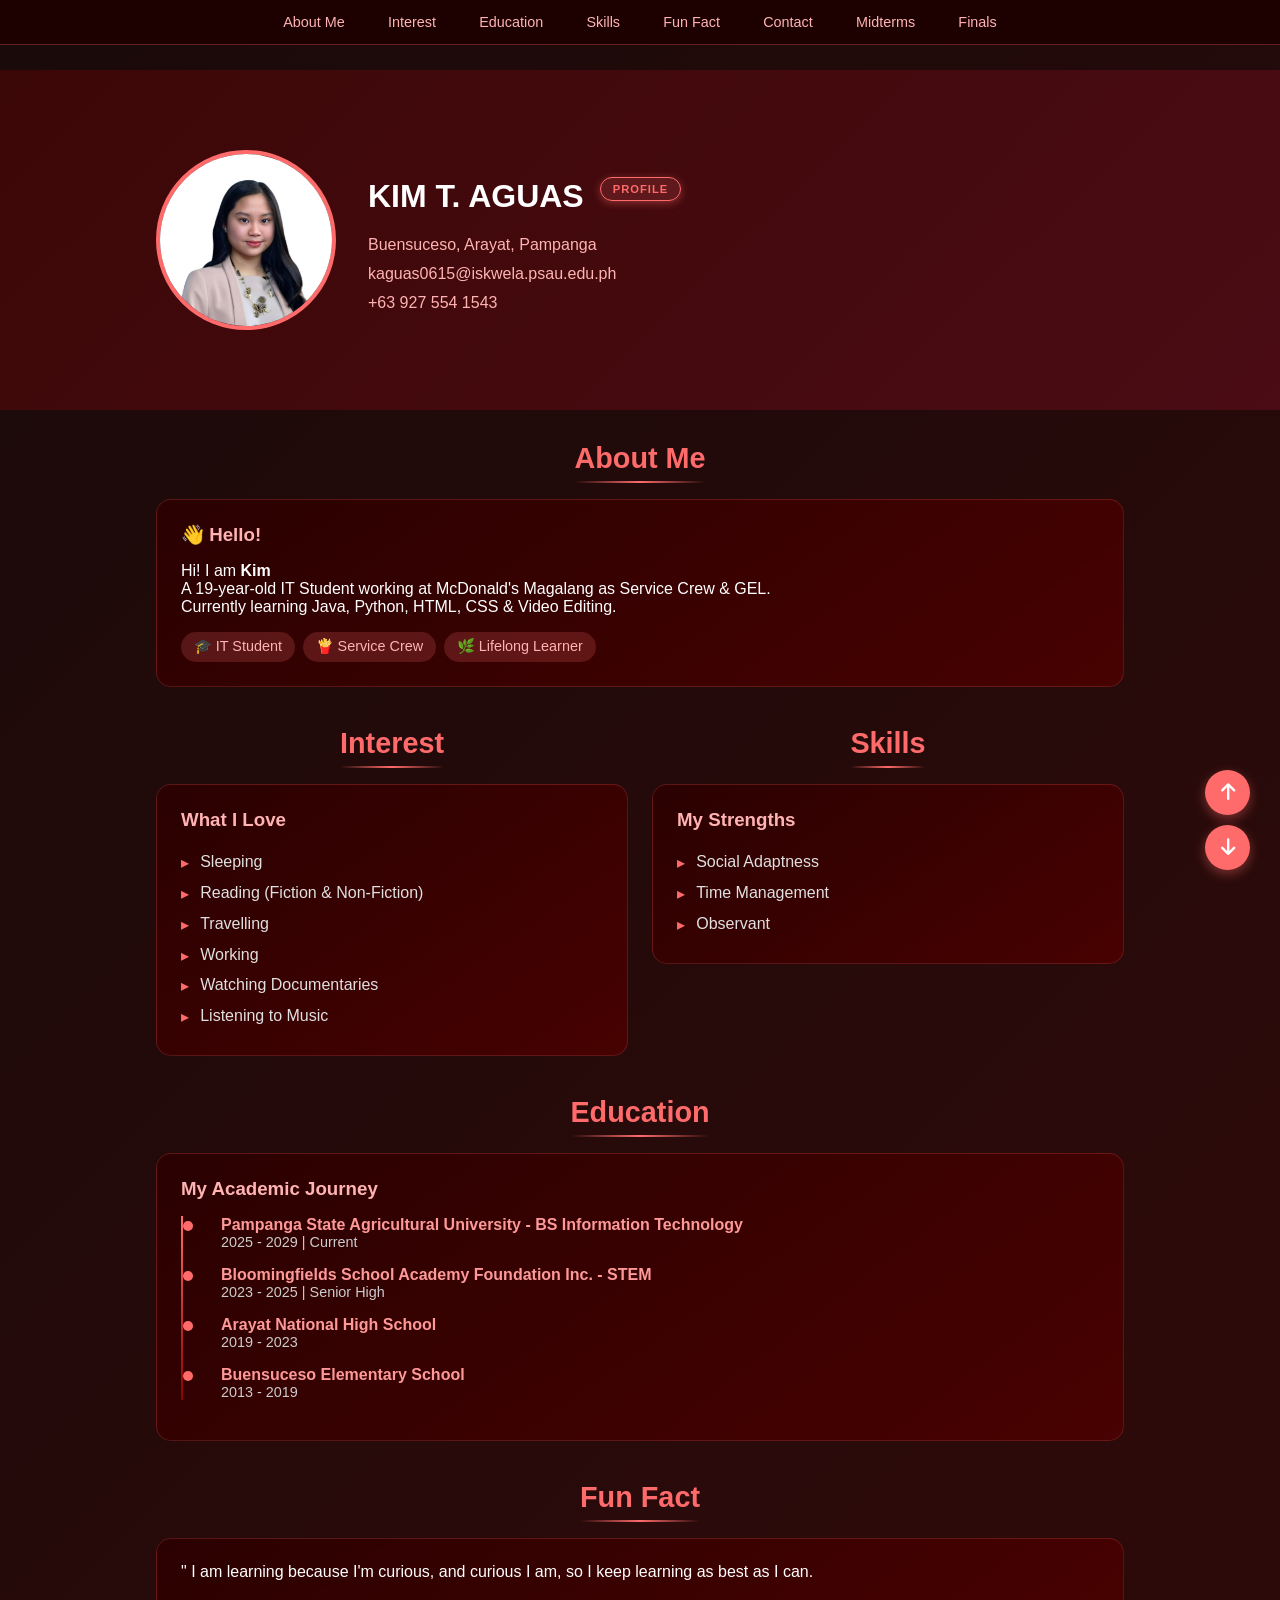
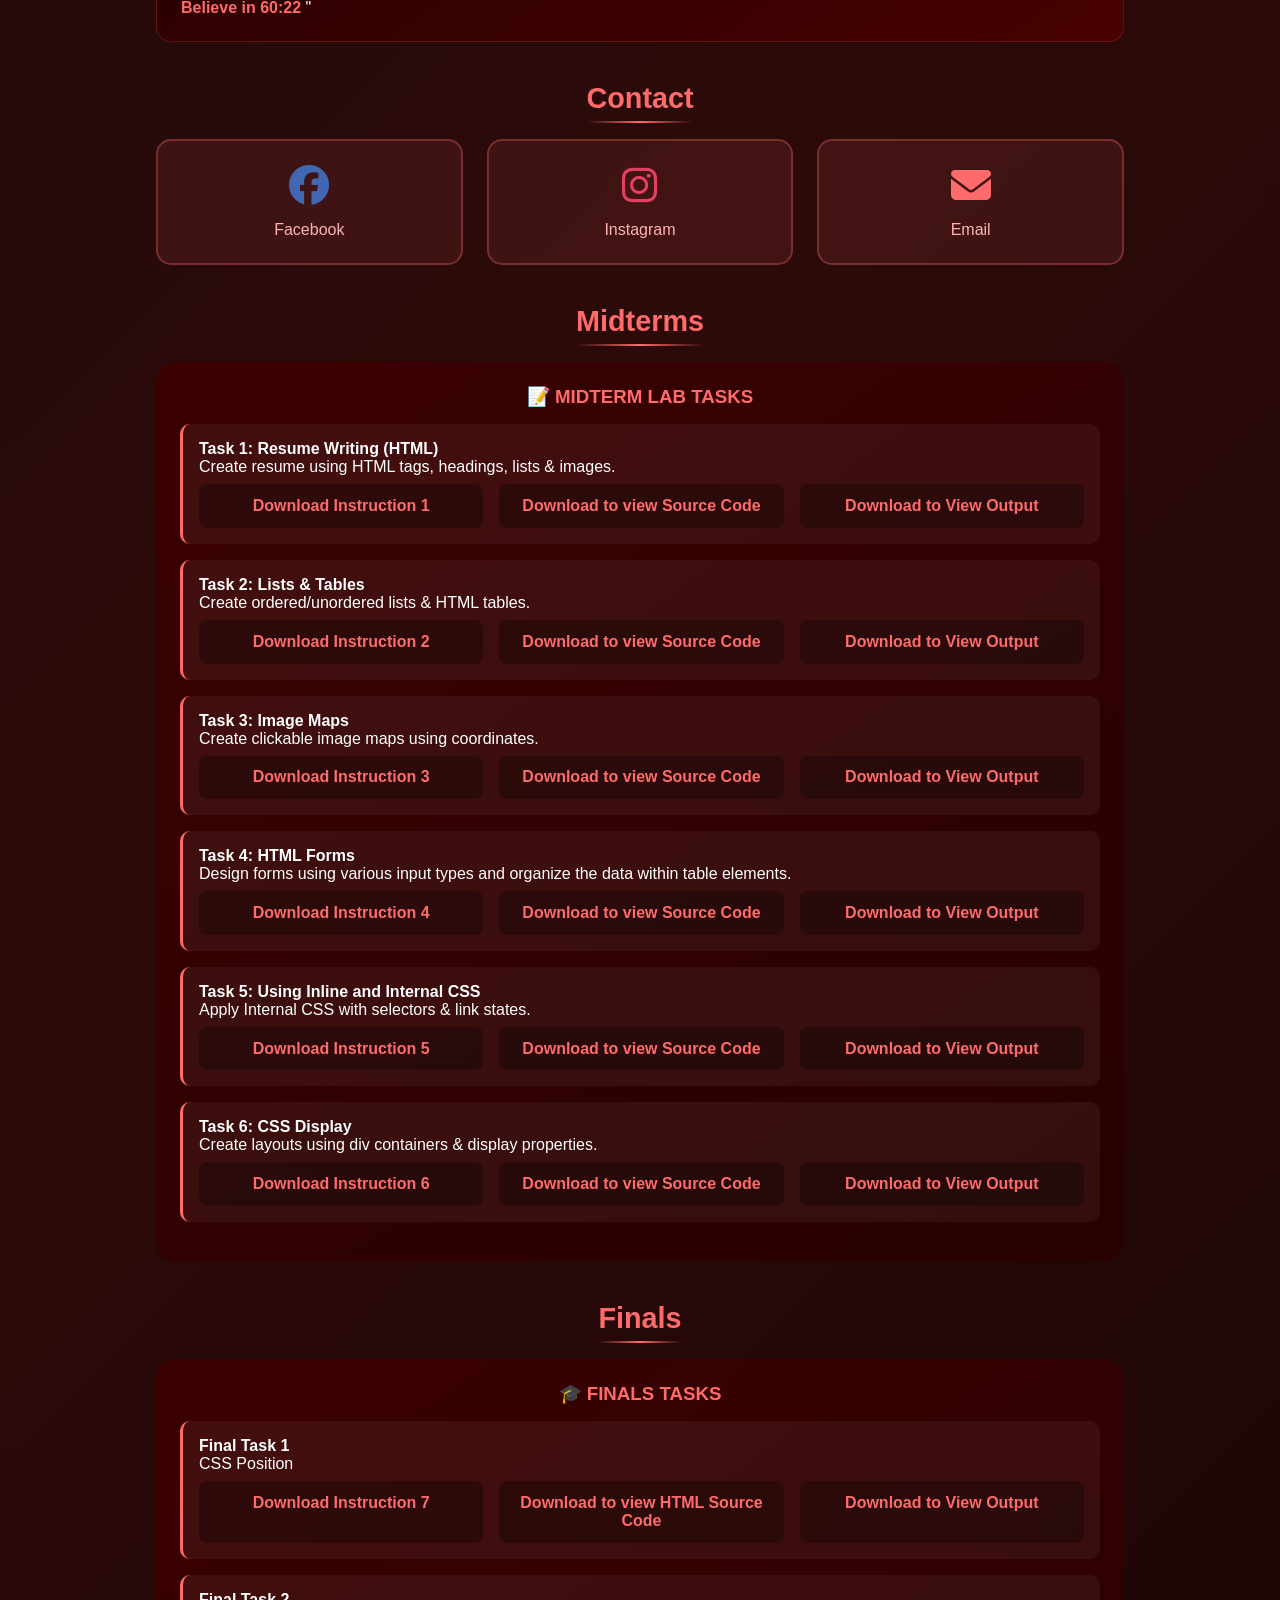
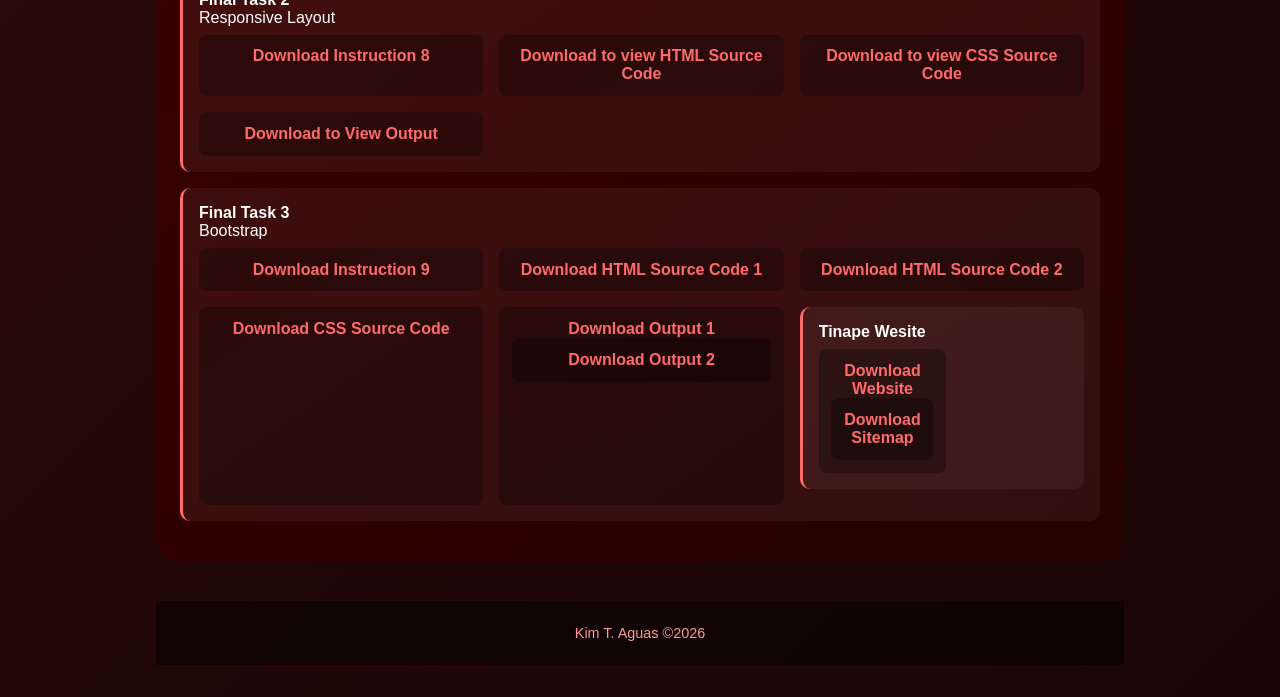
==== index.html @ 4e801723 "Update index.html" ====
<!DOCTYPE html>
<html lang="en">
<head>
    <meta charset="UTF-8">
    <meta name="viewport" content="width=device-width, initial-scale=1.0">
    <title>Kim Aguas - Personal Profile</title>
    <link rel="stylesheet" href="https://cdnjs.cloudflare.com/ajax/libs/font-awesome/6.4.0/css/all.min.css">
    
    <style>
        /* --- Basic --- */
        * {
            margin: 0;
            padding: 0;
            box-sizing: border-box;
        }
        
        html {
            scroll-behavior: smooth;
        }
        
        body {
            font-family: 'Segoe UI', Tahoma, Geneva, Verdana, sans-serif;
            background: linear-gradient(135deg, #1a0a0a, #2d0a0a, #1a0505);
            color: #fff;
            overflow-x: hidden;
            position: relative;
        }

        /* --- Navigation --- */
        nav {
            position: fixed;
            top: 0;
            width: 100%;
            background: rgba(30, 0, 0, 0.95);
            padding: 0.8rem 0;
            z-index: 1000;
            border-bottom: 1px solid rgba(255, 107, 107, 0.3);
        }
        
        nav ul {
            display: flex;
            justify-content: center;
            gap: 1.2rem;
            list-style: none;
        }
        
        nav a {
            color: #ffb3b3;
            text-decoration: none;
            font-size: 0.9rem;
            padding: 6px 12px;
            border-radius: 6px;
            transition: 0.25s ease;
        }
        
        nav a:hover {
            background: #ff6b6b;
            color: #fff;
        }

        /* --- Scroll Buttons --- */
        .scroll-btn {
            position: fixed;
            right: 30px;
            width: 45px;
            height: 45px;
            background: #ff6b6b;
            border: none;
            border-radius: 50%;
            color: #fff;
            font-size: 1.2rem;
            cursor: pointer;
            z-index: 999;
            display: flex;
            align-items: center;
            justify-content: center;
            text-decoration: none;
            box-shadow: 0 4px 12px rgba(255, 107, 107, 0.4);
            transition: all 0.3s ease;
        }
        
        .scroll-btn:hover {
            background: #ff4c4c;
            transform: translateY(-3px);
            box-shadow: 0 6px 20px rgba(255, 107, 107, 0.6);
        }
        
        #backToTop {
            bottom: 85px;
        }
        
        #goToBottom {
            bottom: 30px;
        }

        /* --- Hero Section  --- */
       .hero {
            margin-top: 70px;
            padding: 3rem 0; /* remove side padding */
            background: linear-gradient(135deg, rgba(139, 0, 0, .3), rgba(220, 20, 60, .2));
        }

        .hero-content {
            display: flex;
            align-items: center;
            gap: 2rem;
        }

        .hero-text {
            text-align: left;
        }

        @media(max-width:768px) {
            .hero-content {
                flex-direction: column;
                text-align: center;
            }
        }
        
        .profile-img {
            width: 180px;
            height: 180px;
            border-radius: 50%;
            border: 4px solid #ff6b6b;
            transition: .3s;
            object-fit: cover;
        }
        
        .profile-img:hover {
            transform: scale(1.05);
        }
        
        .hero h1 {
            font-size: 2rem;
            margin-top: 1rem;
            color: #fff;
        }

        .name-row {
            display: flex;
            align-items: center;
            gap: 1rem;
        }

        .profile-badge {
            background: linear-gradient(135deg, #ff6b6b, #8b0000);
            color: #fff;
            padding: 5px 12px;
            border-radius: 20px;
            font-size: 0.7rem;
            font-weight: bold;
            letter-spacing: 1px;
            border: 1px solid rgba(255, 255, 255, 0.2);
            box-shadow: 0 2px 8px rgba(255, 107, 107, 0.4);
        }
        .profile-badge {
            background: rgba(255, 107, 107, 0.15);
            color: #ff6b6b;
            border: 1px solid #ff6b6b;
        }
        
        .contact-info {
            color: #ffb3b3;
            margin-top: 1rem;
            line-height: 1.8;
        }

        /* --- Container & Sections --- */
        .container {
            max-width: 1000px;
            margin: 0 auto;
            padding: 2rem 1rem;
        }
        
        .section {
            margin-bottom: 2.5rem;
        }
        
        .section-title {
            color: #ff6b6b;
            text-align: center;
            margin-bottom: 1.5rem;
            font-size: 1.8rem;
            position: relative;
            display: inline-block;
            left: 50%;
            transform: translateX(-50%);
        }
        
        .section-title::after {
            content: '';
            position: absolute;
            bottom: -8px;
            left: 0;
            width: 100%;
            height: 2px;
            background: linear-gradient(90deg, transparent, #ff6b6b, transparent);
        }

        /* --- Card Styles --- */
        .card {
            background: linear-gradient(145deg, rgba(44, 0, 0, .9), rgba(80, 0, 0, .8));
            border-radius: 15px;
            padding: 1.5rem;
            border: 1px solid rgba(255, 107, 107, .2);
            transition: .3s;
        }
        
        .card:hover {
            transform: translateY(-5px);
            box-shadow: 0 10px 30px rgba(255, 107, 107, .2);
        }
        
        .card h3 {
            color: #ffb3b3;
            margin-bottom: 1rem;
        }
        
        .card ul {
            list-style: none;
        }
        
        .card li {
            padding: .4rem 0;
            padding-left: 1.2rem;
            position: relative;
            color: #e0e0e0;
        }
        
        .card li::before {
            content: '▸';
            position: absolute;
            left: 0;
            color: #ff6b6b;
        }
        
        .grid-2 {
            display: grid;
            grid-template-columns: repeat(auto-fit, minmax(280px, 1fr));
            gap: 1.5rem;
        }

        /* --- Timeline --- */
        .timeline {
            position: relative;
            padding-left: 1.5rem;
        }
        
        .timeline::before {
            content: '';
            position: absolute;
            left: 0;
            top: 0;
            height: 100%;
            width: 2px;
            background: linear-gradient(to bottom, #ff6b6b, #8b0000);
        }
        
        .timeline-item {
            position: relative;
            margin-bottom: 1rem;
            padding-left: 1rem;
        }
        
        .timeline-item::before {
            content: '';
            position: absolute;
            left: -1.4rem;
            top: .3rem;
            width: 10px;
            height: 10px;
            background: #ff6b6b;
            border-radius: 50%;
        }
        
        .timeline-item h4 {
            color: #ff9999;
            font-size: 1rem;
        }
        
        .timeline-item p {
            color: #ccc;
            font-size: .9rem;
        }

        /* --- Contact --- */
        .contact-grid {
            display: grid;
            grid-template-columns: repeat(auto-fit, minmax(150px, 1fr));
            gap: 1.5rem;
        }
        
        .contact-item {
            background: rgba(255, 107, 107, .1);
            padding: 1.5rem;
            border-radius: 15px;
            border: 2px solid rgba(255, 107, 107, .3);
            text-align: center;
            text-decoration: none;
            transition: .3s;
            display: block;
        }
        
        .contact-item:hover {
            transform: translateY(-5px);
            background: rgba(255, 107, 107, .2);
        }
        
        .contact-item i {
            font-size: 2.5rem;
            margin-bottom: .5rem;
        }
        
        .contact-item.facebook {
            color: #4267B2;
        }
        
        .contact-item.instagram {
            color: #E4405F;
        }
        
        .contact-item.email {
            color: #ff6b6b;
        }
        
        .contact-item span {
            color: #ffb3b3;
            display: block;
            margin-top: .5rem;
        }

        /* --- Projects / Midterms --- */
        .project-main {
            background: linear-gradient(145deg, rgba(60, 0, 0, .95), rgba(40, 0, 0, .9));
            border-radius: 20px;
            padding: 1.5rem;
        }
        
        .project-container {
            background: rgba(255, 255, 255, .05);
            border-radius: 10px;
            padding: 1rem;
            margin-bottom: 1rem;
            border-left: 3px solid #ff6b6b;
            cursor: pointer;
            transition: .3s;
        }
        
        .project-container:hover {
            transform: translateY(-3px);
            box-shadow: 0 5px 20px rgba(255, 107, 107, .2);
        }
        
        /* --- Meta Boxes Row --- */
        .meta-row {
            display: grid;
            grid-template-columns: repeat(3, 1fr);
            gap: 1rem;
            margin-top: 0.5rem;
        }
        
        .meta-box {
            background: rgba(0, 0, 0, .3);
            padding: .8rem;
            border-radius: 8px;
            text-align: center;
        }
        
        .meta-box h5 {
            color: #ff9999;
            font-size: .85rem;
            margin-bottom: .3rem;
        }
        
        .project-container a {
            color: #ff6b6b;
            text-decoration: none;
            font-weight: bold;
        }
        
        .project-container a:hover {
            color: #ff4c4c;
            text-decoration: underline;
        }

        /* --- Finals --- */
        .finals-container {
            background: linear-gradient(145deg, rgba(60, 0, 0, .95), rgba(40, 0, 0, .9));
            border-radius: 20px;
            padding: 1.5rem;
            max-width: 1000px;
            margin: 0 auto;
        }
        .ongoing-badge {
            background: rgba(255, 107, 107, .3);
            color: #ffb3b3;
            padding: .2rem .6rem;
            border-radius: 10px;
            font-size: .75rem;
            margin-left: .5rem;
        }

        /* --- Footer --- */
        footer {
            text-align: center;
            padding: 1.5rem;
            background: rgba(0, 0, 0, .5);
            color: #ff9999;
            margin-top: 20px;
            font-size: .9rem;
            width: 100%;
        }

      @media(max-width:768px) {

    nav ul {
        gap: 0.3rem;
    }

    nav a {
        font-size: 0.75rem;
        padding: 4px 8px;
    }

    .hero {
        padding: 2rem 1rem;
    }

    .hero h1 {
        font-size: 1.4rem;
    }

    .profile-img {
        width: 130px;
    }

    .section-title {
        font-size: 1.4rem;
    }

    .grid-2 {
        grid-template-columns: 1fr; /* ✅ stack */
    }

    .meta-row {
        grid-template-columns: 1fr; /* ✅ stack */
    }

    .contact-grid {
        grid-template-columns: 1fr;
    }

    .scroll-btn {
        width: 38px;
        height: 38px;
        font-size: 0.9rem;
        right: 10px;
    }

    #backToTop {
        bottom: 60px;
    }

    #goToBottom {
        bottom: 10px;
    }
}
    </style>
</head>
<body>
    <!-- Scroll Buttons -->
    <a href="#" id="backToTop" class="scroll-btn" title="Back to Top">
        <i class="fas fa-arrow-up"></i>
    </a>
    <a href="#footer" id="goToBottom" class="scroll-btn" title="Go to Bottom">
        <i class="fas fa-arrow-down"></i>
    </a>

    <!-- Navigation -->
    <nav>
        <ul>
            <li><a href="#about">About Me</a></li>
            <li><a href="#interest">Interest</a></li>
            <li><a href="#education">Education</a></li>
            <li><a href="#skills">Skills</a></li>
            <li><a href="#funfact">Fun Fact</a></li>
            <li><a href="#contact">Contact</a></li>
            <li><a href="#midterms">Midterms</a></li>
            <li><a href="#finals">Finals</a></li>
        </ul>
    </nav>

    <!-- Hero -->
    <section class="hero">
  <div class="container hero-content">
    
    <img src="PHOTOS/images/resume.jpg" alt="Kim Aguas Profile" class="profile-img">

    <div class="hero-text">
        <div class="name-row">
        <h1>KIM T. AGUAS</h1>
        <span class="profile-badge">PROFILE</span>
      
      </div>
      <div class="contact-info">
        <p>Buensuceso, Arayat, Pampanga</p>
        <p>kaguas0615@iskwela.psau.edu.ph</p>
        <p>+63 927 554 1543</p>
      </div>
    </div>

  </div>
</section>

    <div class="container">
        <!-- About -->
        <section id="about" class="section">
            <h2 class="section-title">About Me</h2>
            <div class="card">
                <h3>👋 Hello!</h3>
                <p>Hi! I am <strong>Kim</strong></p> A 19-year-old IT Student working at McDonald's Magalang as Service Crew & GEL. <br>Currently learning Java, Python, HTML, CSS & Video Editing.</p>
                <div style="margin-top:1rem;display:flex;gap:.5rem;flex-wrap:wrap">
                    <span style="background:rgba(255,107,107,.2);padding:.4rem .8rem;border-radius:15px;color:#ffb3b3;font-size:.9rem">🎓 IT Student</span>
                    <span style="background:rgba(255,107,107,.2);padding:.4rem .8rem;border-radius:15px;color:#ffb3b3;font-size:.9rem">🍟 Service Crew</span>
                    <span style="background:rgba(255,107,107,.2);padding:.4rem .8rem;border-radius:15px;color:#ffb3b3;font-size:.9rem">🌿 Lifelong Learner</span>
                </div>
            </div>
        </section>

        <!-- Interest & Skills -->
        <div class="grid-2">
            <section id="interest" class="section">
                <h2 class="section-title">Interest</h2>
                <div class="card">
                    <h3>What I Love</h3>
                    <ul>
                        <li>Sleeping</li>
                        <li>Reading (Fiction & Non-Fiction)</li>
                        <li>Travelling</li>
                        <li>Working</li>
                        <li>Watching Documentaries</li>
                        <li>Listening to Music</li>
                    </ul>
                </div>
            </section>

            <section id="skills" class="section">
                <h2 class="section-title">Skills</h2>
                <div class="card">
                    <h3>My Strengths</h3>
                    <ul>
                        <li>Social Adaptness</li>
                        <li>Time Management</li>
                        <li>Observant</li>
                    </ul>
                </div>
            </section>
        </div>

        <!-- Education -->
        <section id="education" class="section">
            <h2 class="section-title">Education</h2>
            <div class="card">
                <h3>My Academic Journey</h3>
                <div class="timeline">
                    <div class="timeline-item">
                        <h4>Pampanga State Agricultural University - BS Information Technology</h4>
                        <p>2025 - 2029 | Current</p>
                    </div>
                    <div class="timeline-item">
                        <h4>Bloomingfields School Academy Foundation Inc. - STEM</h4>
                        <p>2023 - 2025 | Senior High</p>
                    </div>
                    <div class="timeline-item">
                        <h4>Arayat National High School</h4>
                        <p>2019 - 2023</p>
                    </div>
                    <div class="timeline-item">
                        <h4>Buensuceso Elementary School</h4>
                        <p>2013 - 2019</p>
                    </div>
                </div>
            </div>
        </section>

        <!-- Fun Fact -->
        <section id="funfact" class="section">
            <h2 class="section-title">Fun Fact</h2>
            <div class="card fun-fact">
                <span class="quote-mark">"</span> I am learning because I'm curious, and curious I am, so I keep learning as best as I can.<br><br>
                <strong style="color:#ff6b6b">Believe in 60:22</strong> <span class="quote-mark">"</span>
            </div>
        </section>

        <!-- Contact -->
        <section id="contact" class="section">
            <h2 class="section-title">Contact</h2>
            <div class="contact-grid">
                <a href="https://www.facebook.com/share/1BzMdh7ovT/" target="_blank" class="contact-item facebook">
                    <i class="fab fa-facebook social-icon"></i>
                    <span>Facebook</span>
                </a>
                <a href="https://www.instagram.com/khimmm._.mmme/" target="_blank" class="contact-item instagram">
                    <i class="fab fa-instagram social-icon"></i>
                    <span>Instagram</span>
                </a>
                <a href="mailto:kaguas0615@iskwela.psau.edu.ph" class="contact-item email">
                    <i class="fas fa-envelope social-icon"></i>
                    <span>Email</span>
                </a>
            </div>
        </section>

        <!-- Midterms -->
        <section id="midterms" class="section">
            <h2 class="section-title">Midterms</h2>
            <div class="project-main">
                <h3 style="color:#ff6b6b;text-align:center;margin-bottom:1rem">📝 MIDTERM LAB TASKS</h3>

                <!-- Task 1 -->
                <div class="project-container">
                    <h4>Task 1: Resume Writing (HTML)</h4>
                    <p>Create resume using HTML tags, headings, lists & images.</p>
                    <div class="meta-row">
                        <div class="meta-box">
                            <a href="PHOTOS/instructions/Midterm Lab Task 1 Resume Writing using HTML (3).pdf" target="_blank">Download Instruction 1 </a>
                        </div>
                        <div class="meta-box">
                            <a href="PHOTOS/images/code1.png" target="_blank">Download to view Source Code</a>
                        </div>
                        <div class="meta-box">
                            <a href="RESUME.html" target="_blank">Download to View Output</a>
                        </div>
                    </div>
                </div> 

                <!-- Task 2 -->
                <div class="project-container">
                    <h4>Task 2: Lists & Tables</h4>
                    <p>Create ordered/unordered lists & HTML tables.</p>
                    <div class="meta-row">
                        <div class="meta-box">
                            <a href="PHOTOS/instructions/Midterm Lab Task 2 HTML list and tables.pdf" target="_blank">Download Instruction 2</a>
                        </div>
                        <div class="meta-box">
                            <a href="PHOTOS/images/code2.png" target="_blank">Download to view Source Code</a>
                        </div>
                        <div class="meta-box">
                            <a href="TABLE_FORM.html" target="_blank">Download to View Output</a>
                        </div>
                    </div>
                </div>

                <!-- Task 3 -->
                <div class="project-container">
                    <h4>Task 3: Image Maps</h4>
                    <p>Create clickable image maps using coordinates.</p>
                    <div class="meta-row">
                        <div class="meta-box">
                            <a href="PHOTOS/instructions/Midterm Lab Task 4 Image Maps.pdf" target="_blank">Download Instruction 3</a>
                        </div>
                        <div class="meta-box">
                            <a href="PHOTOS/images/code3.png" target="_blank">Download to view Source Code</a>
                        </div>
                        <div class="meta-box">
                            <a href="img_map.html" target="_blank">Download to View Output</a>
                        </div>
                    </div>
                </div>

                <!-- Task 4 -->
                <div class="project-container">
                    <h4>Task 4: HTML Forms</h4>
                    <p>Design forms using various input types and organize the data within table elements.</p>
                    <div class="meta-row">
                        <div class="meta-box">
                            <a href="PHOTOS/instructions/Midtern Lab Task 3 Tables and HTML forms.pdf" target="_blank">Download Instruction 4</a>
                        </div>
                        <div class="meta-box">
                            <a href="PHOTOS/images/code4.png" target="_blank">Download to view Source Code</a>
                        </div>
                        <div class="meta-box">
                            <a href="TABLE_FORM.html" target="_blank">Download to View Output</a>
                        </div>
                    </div>
                </div>

                <!-- Task 5 -->
                <div class="project-container">
                    <h4>Task 5: Using Inline and Internal CSS</h4>
                    <p>Apply Internal CSS with selectors & link states.</p>
                    <div class="meta-row">
                        <div class="meta-box">
                            <a href="PHOTOS/instructions/Midterm Lab Task 5 Apply CSS in your Resume.pdf" target="_blank">Download Instruction 5</a>
                        </div>
                        <div class="meta-box">
                            <a href="PHOTOS/images/code5.png" target="_blank">Download to view Source Code</a>
                        </div>
                        <div class="meta-box">
                            <a href="TASK 5 (Using Inline and Internal CSS).html" target="_blank">Download to View Output</a>
                        </div>
                    </div>
                </div>

                <!-- Task 6 -->
                <div class="project-container">
                    <h4>Task 6: CSS Display</h4>
                    <p>Create layouts using div containers & display properties.</p>
                    <div class="meta-row">
                        <div class="meta-box">
                            <a href="PHOTOS/instructions/Midterm Lab Task 6 CSS Display Property.pdf" target="_blank">Download Instruction 6</a>
                        </div>
                        <div class="meta-box">
                            <a href="PHOTOS/images/code6.png" target="_blank">Download to view Source Code</a>
                        </div>
                        <div class="meta-box">
                            <a href="Midterm Lab Task 6 CSS Display Property.html" target="_blank">Download to View Output</a>
                        </div>
                    </div>
                </div>
            </div>
        </section>

       <!-- Finals -->
       <section id="finals" class="section">
    <h2 class="section-title">Finals</h2>            
    <div class="finals-container">
        <h3 style="color:#ff6b6b;text-align:center;margin-bottom:1rem">🎓 FINALS TASKS</h3>

        <!-- Final Task 1 -->
        <div class="project-container">
            <h4>Final Task 1</h4>
            <p>CSS Position</p>
            <div class="meta-row">
                <div class="meta-box">
                    <a href="CSS Positions.pptx" target="_blank">Download Instruction 7</a>
                </div>
                <div class="meta-box">
                    <a href="PHOTOS/images/cssposition.photo.png" target="_blank">Download to view HTML Source Code</a>
                </div>
                <div class="meta-box">
                    <a href="Position.html" target="_blank">Download to View Output</a>
                </div>
            </div>
        </div>

        <!-- Final Task 2 -->
        <div class="project-container">
            <h4>Final Task 2</h4>
            <p>Responsive Layout</p>
            <div class="meta-row">
                <div class="meta-box">
                    <a href="PHOTOS/instructions/Finals Task 1. Responsive Layout Using Flex.pdf" target="_blank">Download Instruction 8</a>
                </div>
                <div class="meta-box">
                    <a href="PHOTOS/images/final1html_code.png" target="_blank">Download to view HTML Source Code</a>
                </div>
                <div class="meta-box">
                    <a href="PHOTOS/images/final1css_code.png" target="_blank">Download to view CSS Source Code</a>
                </div>
                <div class="meta-box">
                    <a href="Final_Task1 (2).html" target="_blank">Download to View Output</a>
                </div>
            </div>
        </div>

        <!-- Final Task 3 -->
		<div class="project-container">
		    <h4>Final Task 3</h4>
		    <p>Bootstrap</p>
		
		    <div class="meta-row">
		        <div class="meta-box">
		            <a href="PHOTOS/instructions/Finals Task 3 Integrating Boostrap in your web design workflow.docx.pdf" target="_blank">
		                Download Instruction 9
		            </a>
		        </div>
		
		        <div class="meta-box">
		            <a href="PHOTOS/images/finaltask3.code.png" target="_blank">
		                Download HTML Source Code 1
		            </a>
		        </div>
		
		        <div class="meta-box">
		            <a href="PHOTOS/images/finaltask4.code.png" target="_blank">
		                Download HTML Source Code 2
		            </a>
		        </div>
		
		        <div class="meta-box">
		            <a href="PHOTOS/images/finaltask4css.code.png" target="_blank">
		                Download CSS Source Code
		            </a>
		        </div>
		
		        <div class="meta-box">
		            <a href="Finals Task 3. Integrating Bootstrap in your web design workflow.html" target="_blank">
		                Download Output 1
		            </a>
				<div class="meta-box">
		            <a href="Layout4.html" target="_blank">
		                Download Output 2
		            </a>
		        </div>
		    </div>

			
			<div class="project-container">
		    <h4>Tinape Wesite</h4>
				
		    <div class="meta-row">
		        <div class="meta-box">
		            <a href="https://lorindavid.github.io/Tinap-/index.html" target="_blank">
		                Download Website
		            </a>
					<div class="meta-box">
					  <a href="Pastel Pink and Peach Gradient Creative Agency Graph  (1).png" target="_blank">
		                Download Sitemap
		            </a>
		        </div>
		</div>
		</section>
		

    <!-- Footer -->
    <footer id="footer">Kim T. Aguas ©2026</footer>
</body>
</html>
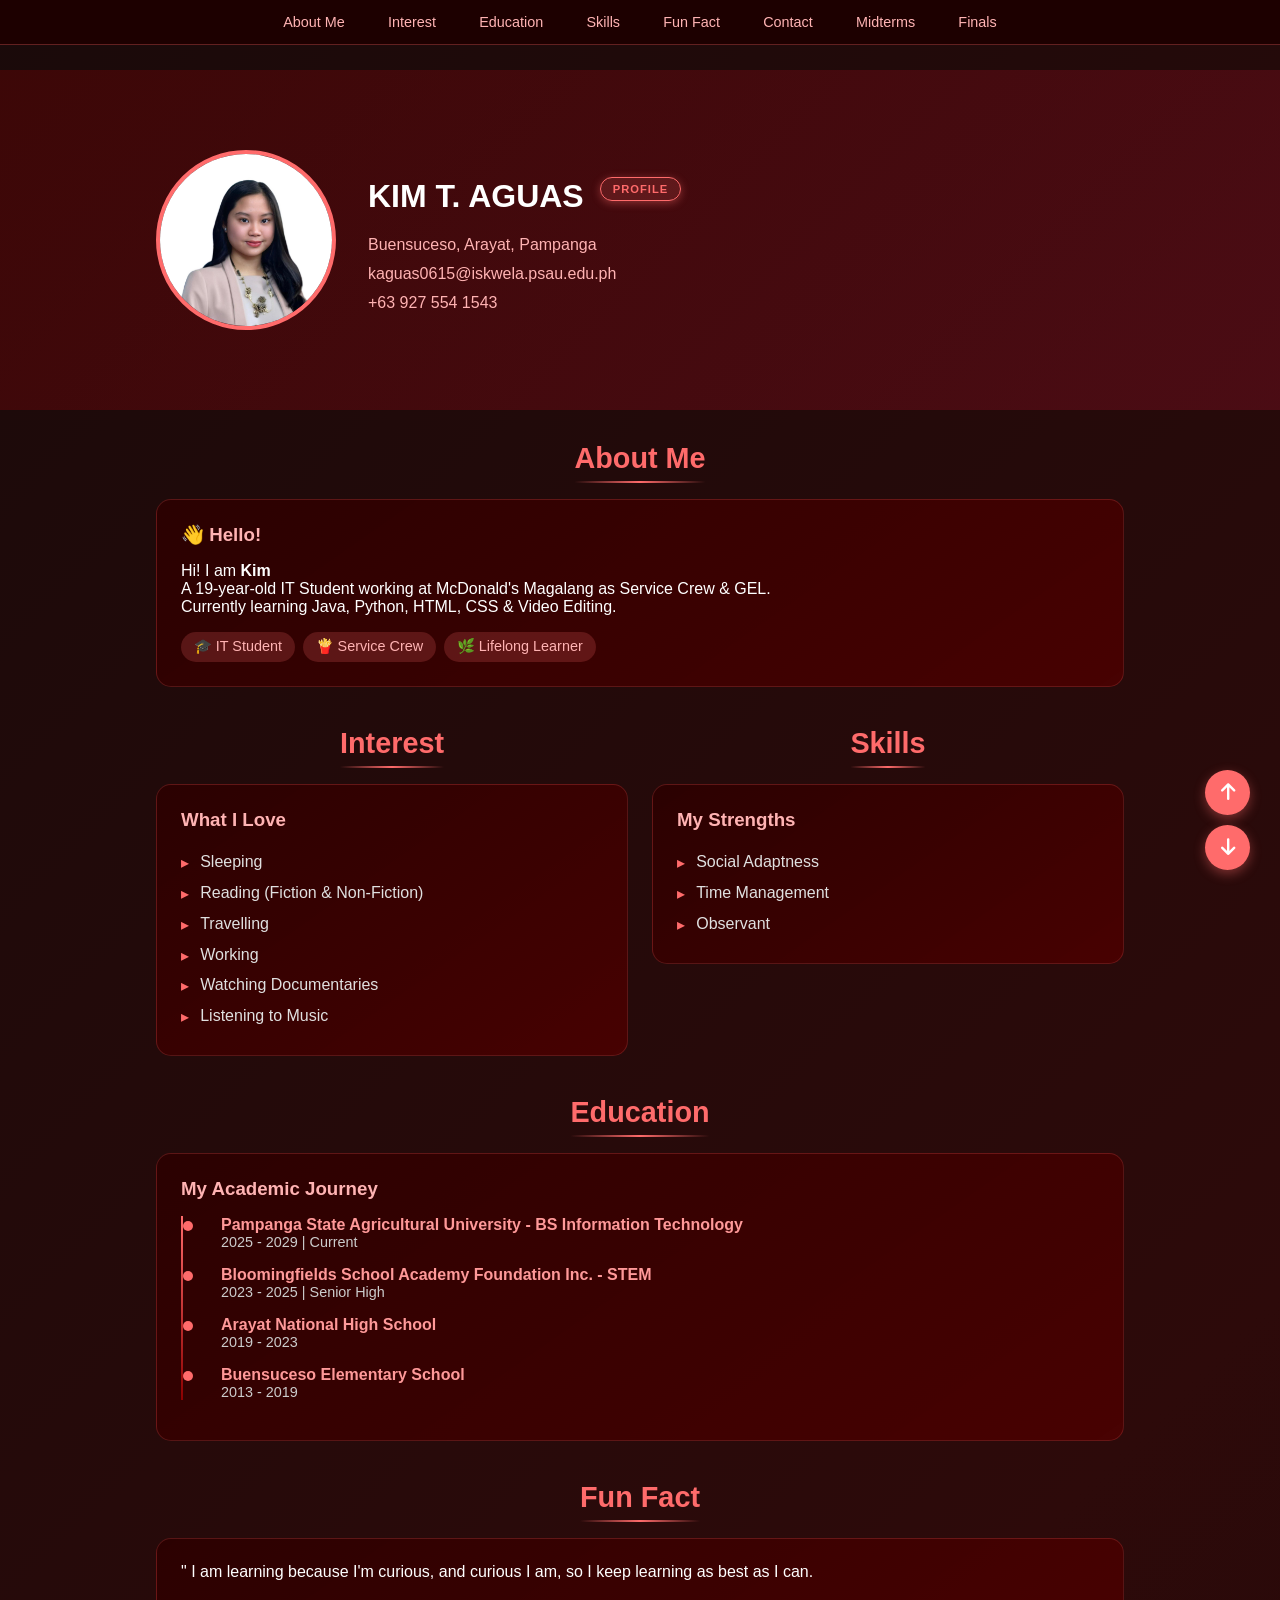
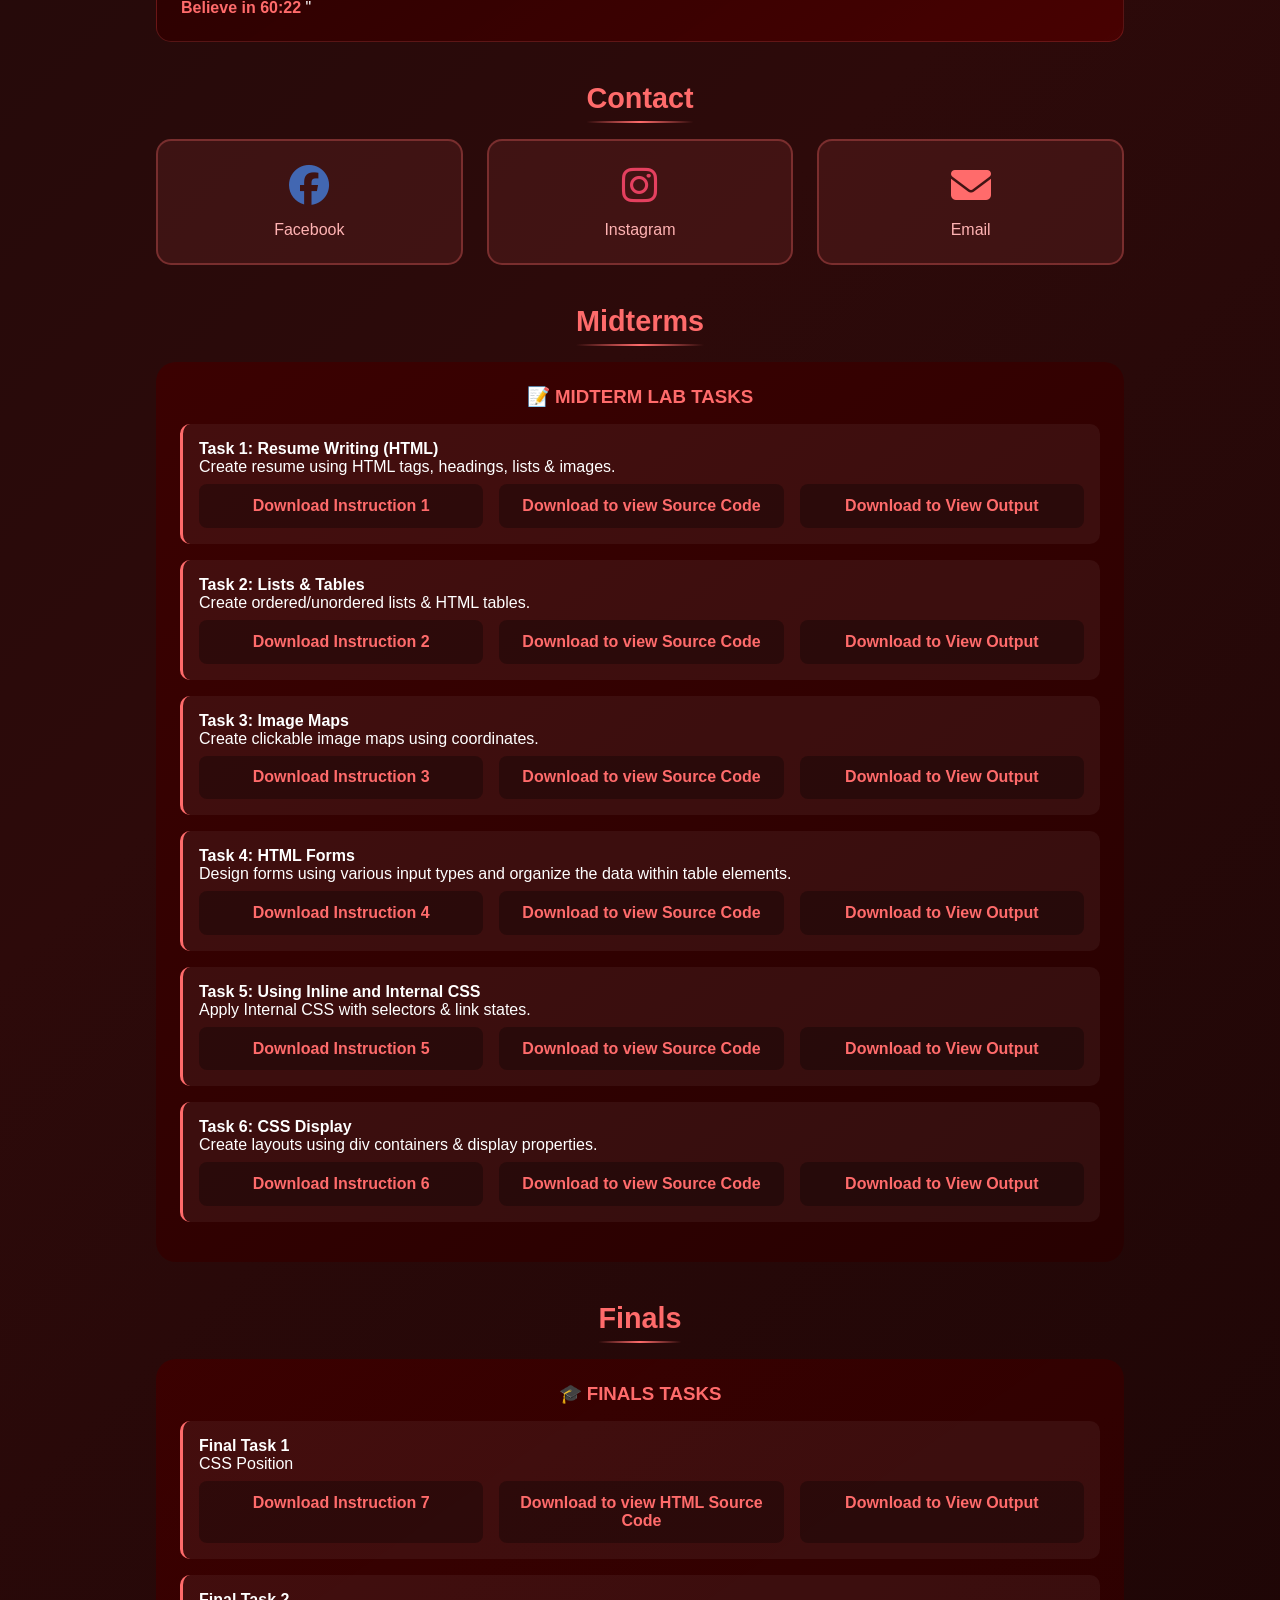
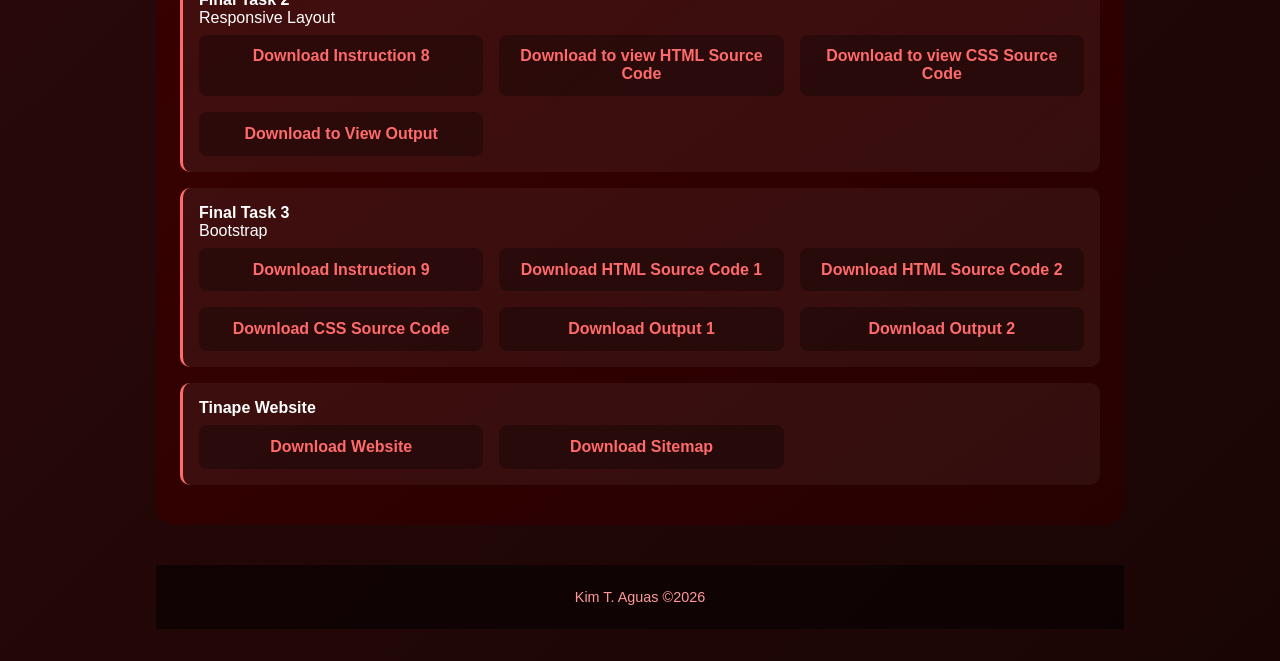
==== commit 43faecec: "Update print statement from 'Hello' to 'Goodbye'" ====
--- a/index.html
+++ b/index.html
@@ -766,61 +766,66 @@
 
         <!-- Final Task 3 -->
 		<div class="project-container">
-		    <h4>Final Task 3</h4>
-		    <p>Bootstrap</p>
-		
-		    <div class="meta-row">
-		        <div class="meta-box">
-		            <a href="PHOTOS/instructions/Finals Task 3 Integrating Boostrap in your web design workflow.docx.pdf" target="_blank">
-		                Download Instruction 9
-		            </a>
-		        </div>
-		
-		        <div class="meta-box">
-		            <a href="PHOTOS/images/finaltask3.code.png" target="_blank">
-		                Download HTML Source Code 1
-		            </a>
-		        </div>
-		
-		        <div class="meta-box">
-		            <a href="PHOTOS/images/finaltask4.code.png" target="_blank">
-		                Download HTML Source Code 2
-		            </a>
-		        </div>
-		
-		        <div class="meta-box">
-		            <a href="PHOTOS/images/finaltask4css.code.png" target="_blank">
-		                Download CSS Source Code
-		            </a>
-		        </div>
-		
-		        <div class="meta-box">
-		            <a href="Finals Task 3. Integrating Bootstrap in your web design workflow.html" target="_blank">
-		                Download Output 1
-		            </a>
-				<div class="meta-box">
-		            <a href="Layout4.html" target="_blank">
-		                Download Output 2
-		            </a>
-		        </div>
-		    </div>
-
-			
-			<div class="project-container">
-		    <h4>Tinape Wesite</h4>
-				
-		    <div class="meta-row">
-		        <div class="meta-box">
-		            <a href="https://lorindavid.github.io/Tinap-/index.html" target="_blank">
-		                Download Website
-		            </a>
-					<div class="meta-box">
-					  <a href="Pastel Pink and Peach Gradient Creative Agency Graph  (1).png" target="_blank">
-		                Download Sitemap
-		            </a>
-		        </div>
-		</div>
-		</section>
+    <h4>Final Task 3</h4>
+    <p>Bootstrap</p>
+
+    <div class="meta-row">
+        <div class="meta-box">
+            <a href="PHOTOS/instructions/Finals Task 3 Integrating Boostrap in your web design workflow.docx.pdf" target="_blank">
+                Download Instruction 9
+            </a>
+        </div>
+
+        <div class="meta-box">
+            <a href="PHOTOS/images/finaltask3.code.png" target="_blank">
+                Download HTML Source Code 1
+            </a>
+        </div>
+
+        <div class="meta-box">
+            <a href="PHOTOS/images/finaltask4.code.png" target="_blank">
+                Download HTML Source Code 2
+            </a>
+        </div>
+
+        <div class="meta-box">
+            <a href="PHOTOS/images/finaltask4css.code.png" target="_blank">
+                Download CSS Source Code
+            </a>
+        </div>
+
+        <div class="meta-box">
+            <a href="Finals Task 3. Integrating Bootstrap in your web design workflow.html" target="_blank">
+                Download Output 1
+            </a>
+        </div>
+        
+        <div class="meta-box">
+            <a href="Layout4.html" target="_blank">
+                Download Output 2
+            </a>
+        </div>
+    </div>
+</div>
+
+<div class="project-container">
+    <h4>Tinape Website</h4>
+    
+    <div class="meta-row">
+        <div class="meta-box">
+            <a href="https://lorindavid.github.io/Tinap-/index.html" target="_blank">
+                Download Website
+            </a>
+        </div>
+        
+        <div class="meta-box">
+            <a href="Pastel Pink and Peach Gradient Creative Agency Graph  (1).png" target="_blank">
+                Download Sitemap
+            </a>
+        </div>
+    </div>
+</div>
+</section>
 		
 
     <!-- Footer -->
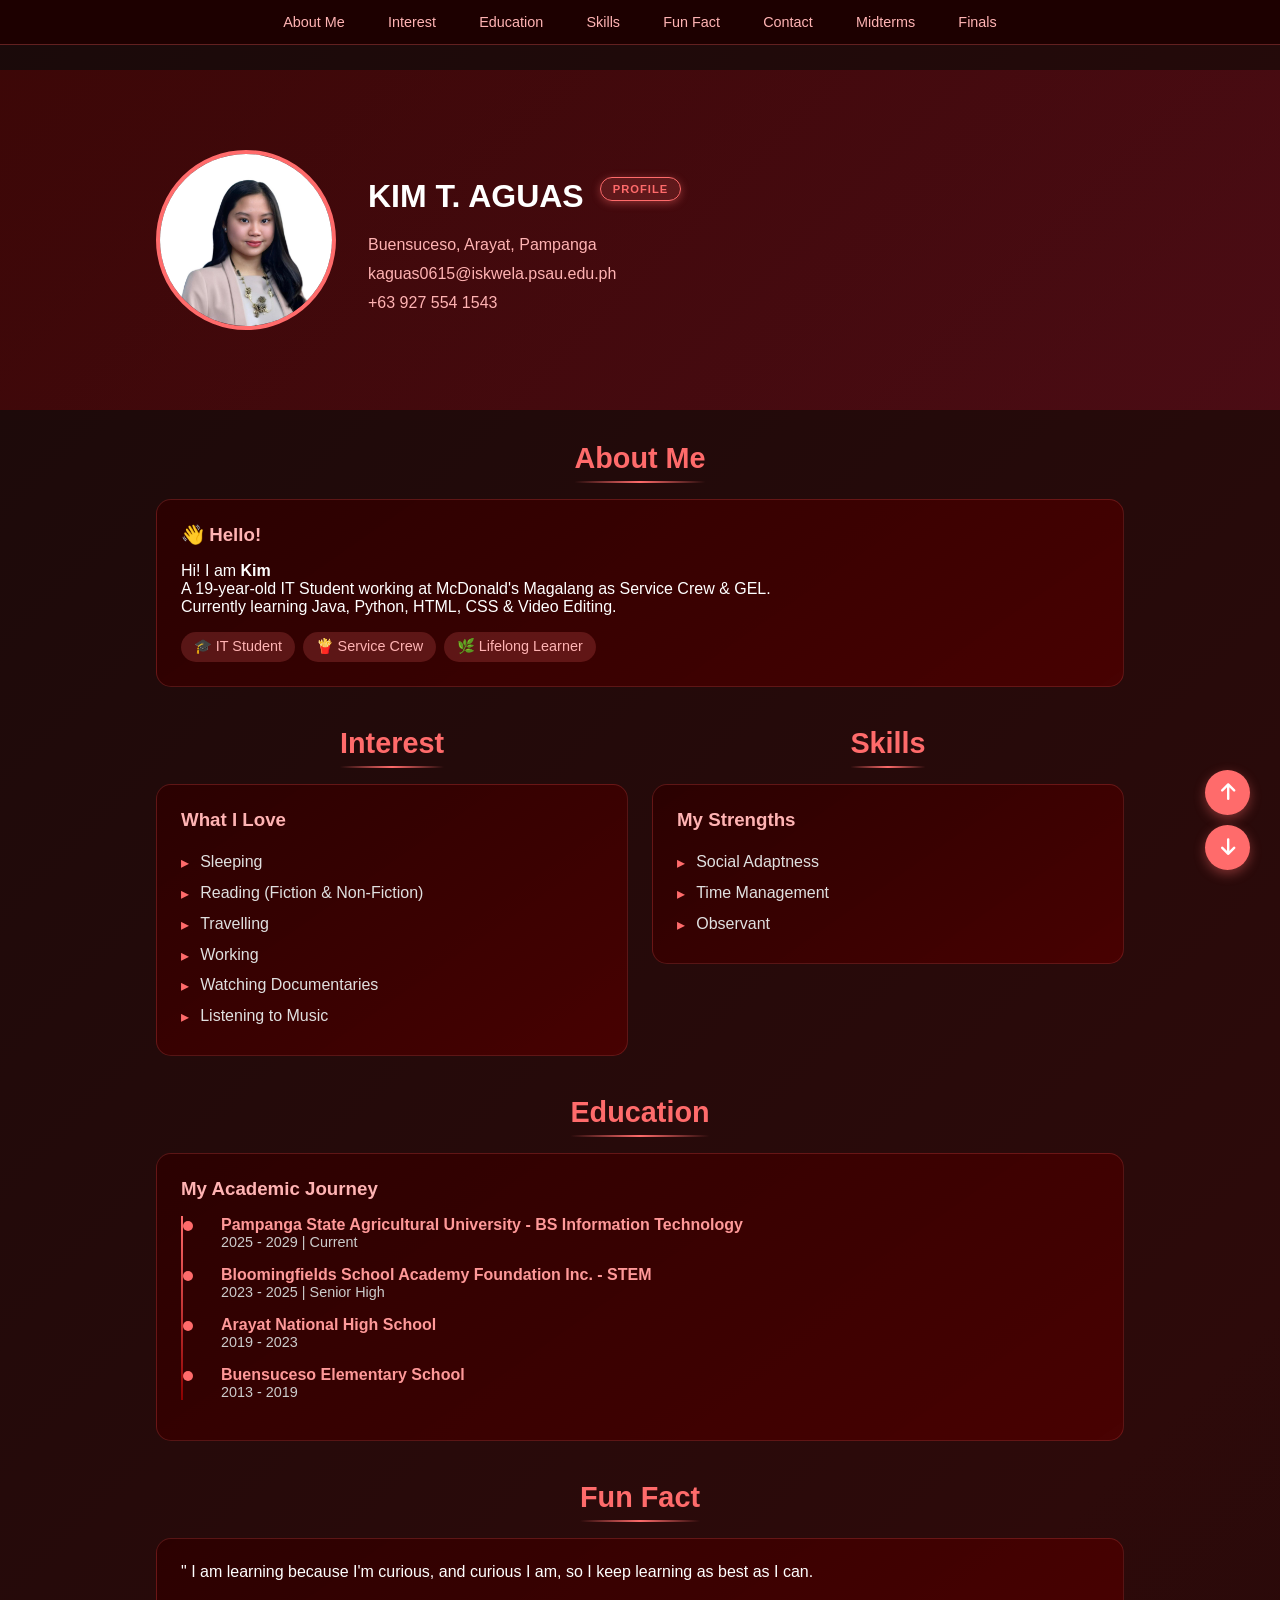
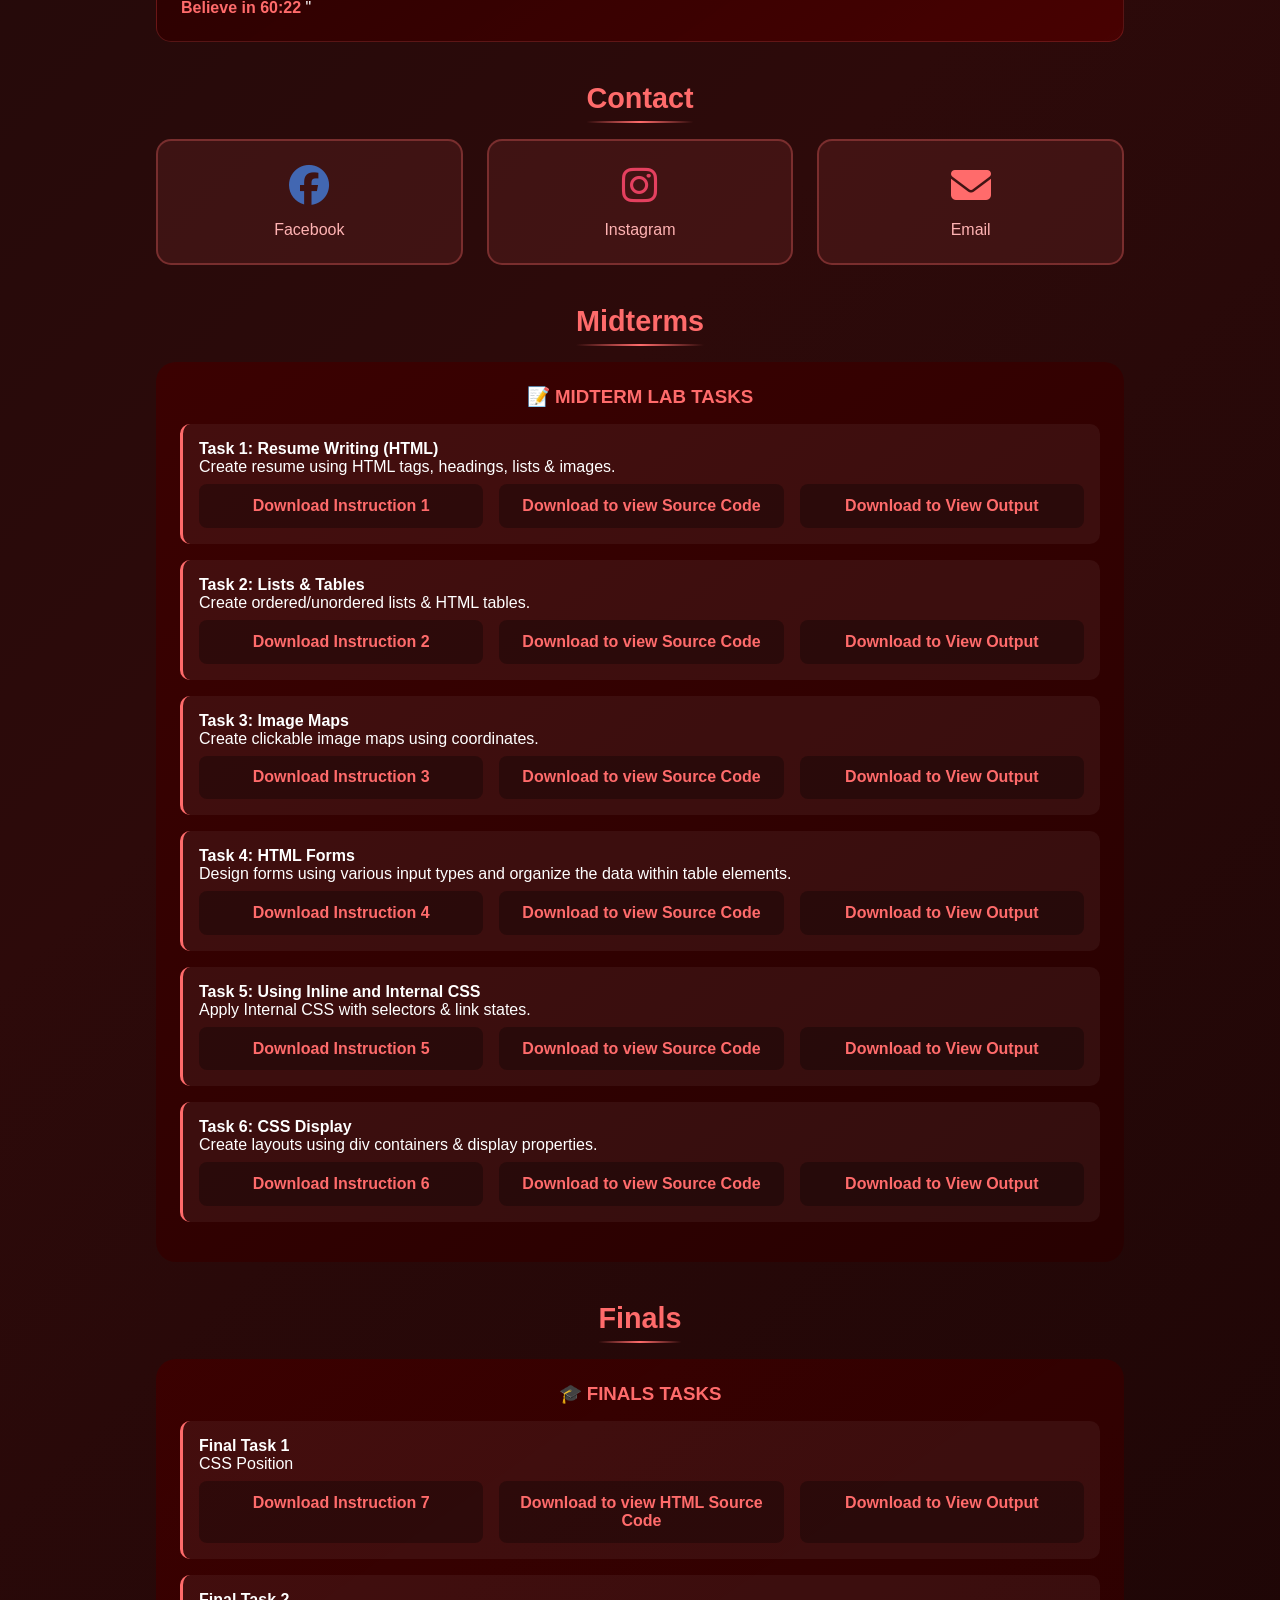
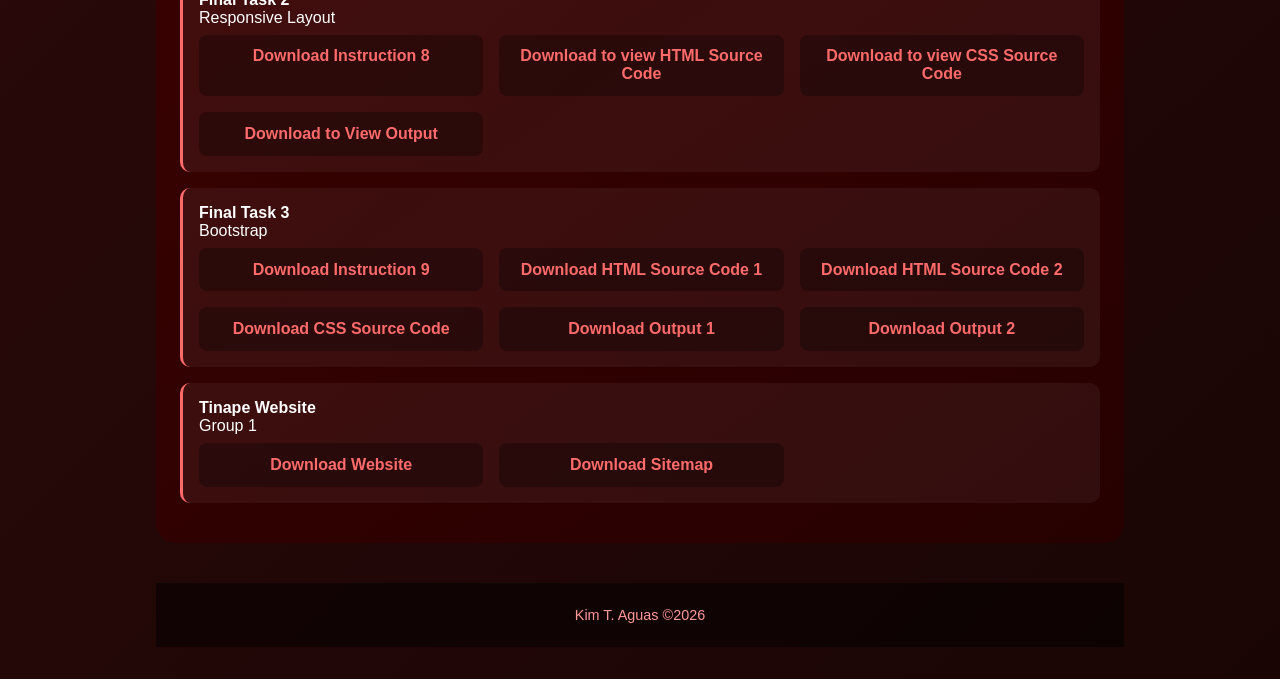
==== commit 59785917: "Update print statement from 'Hello' to 'Goodbye'" ====
--- a/index.html
+++ b/index.html
@@ -810,7 +810,7 @@
 
 <div class="project-container">
     <h4>Tinape Website</h4>
-    
+    <p>Group 1</p>
     <div class="meta-row">
         <div class="meta-box">
             <a href="https://lorindavid.github.io/Tinap-/index.html" target="_blank">
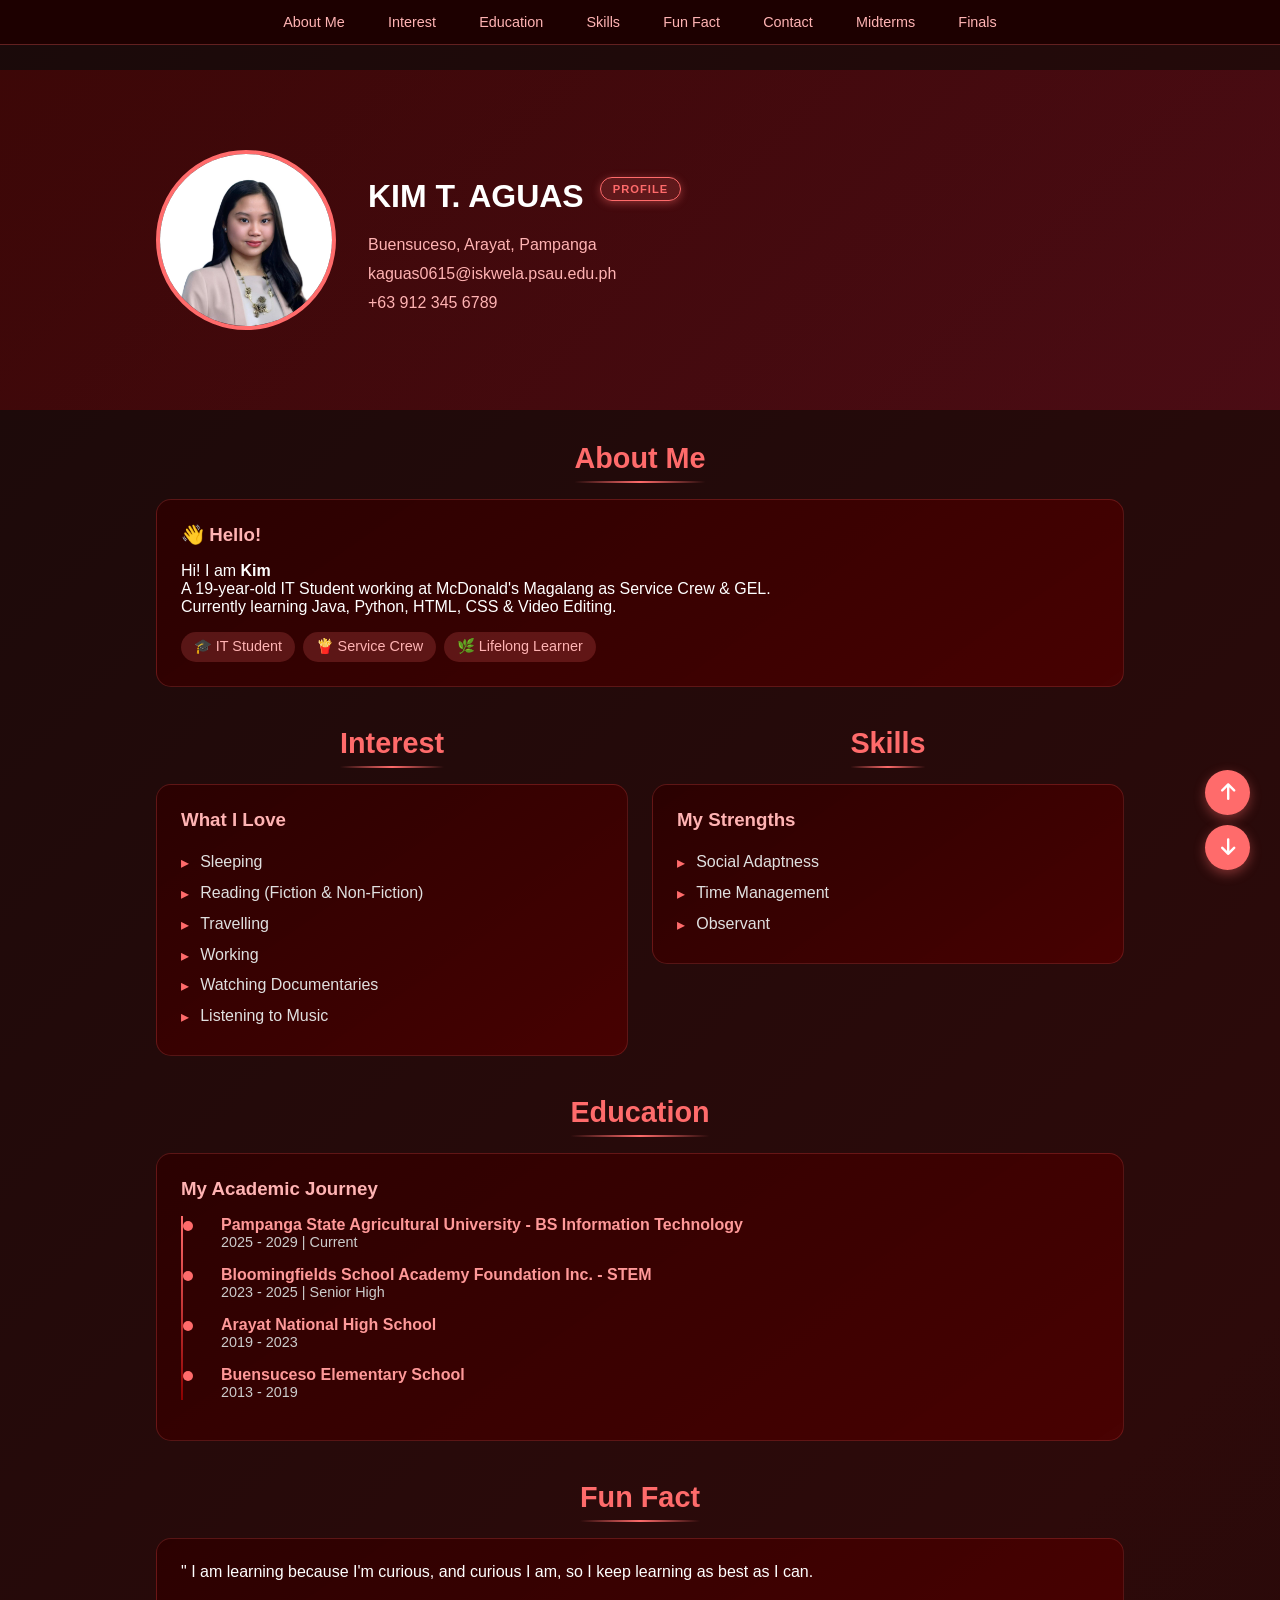
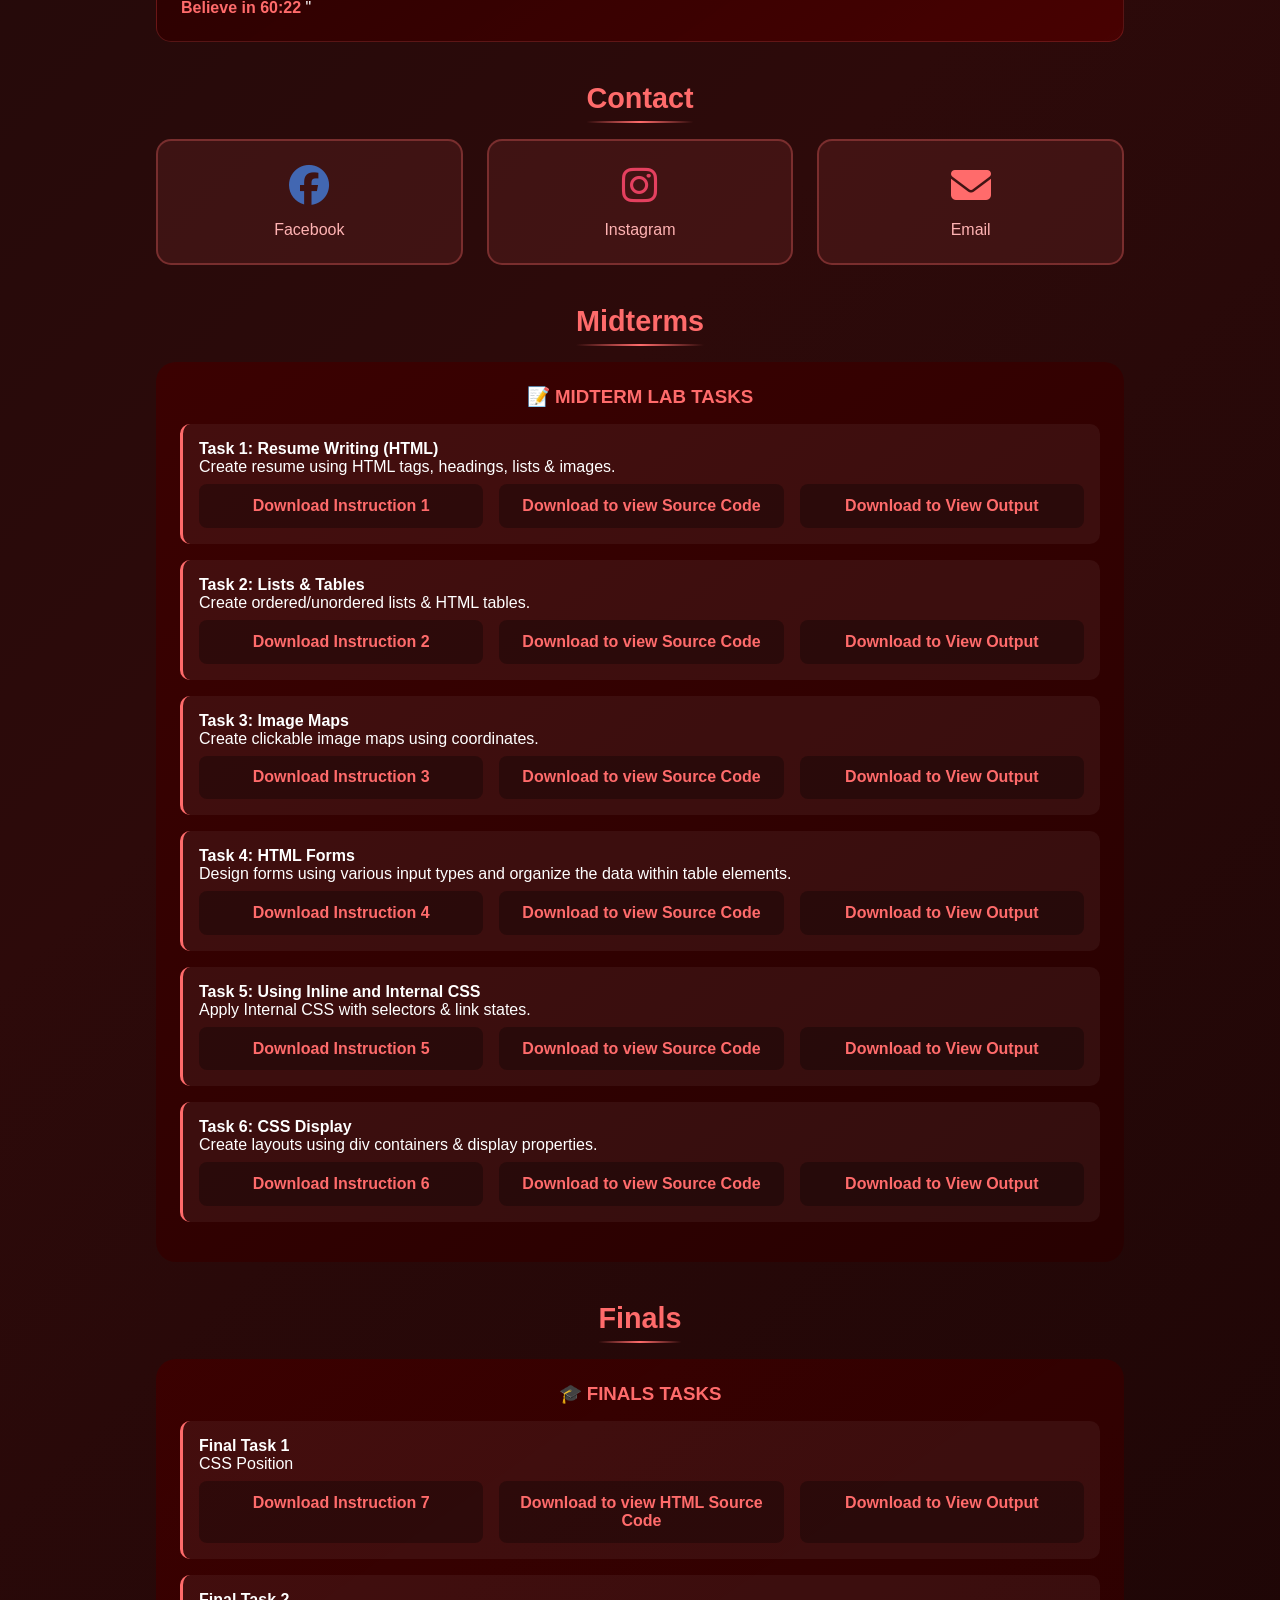
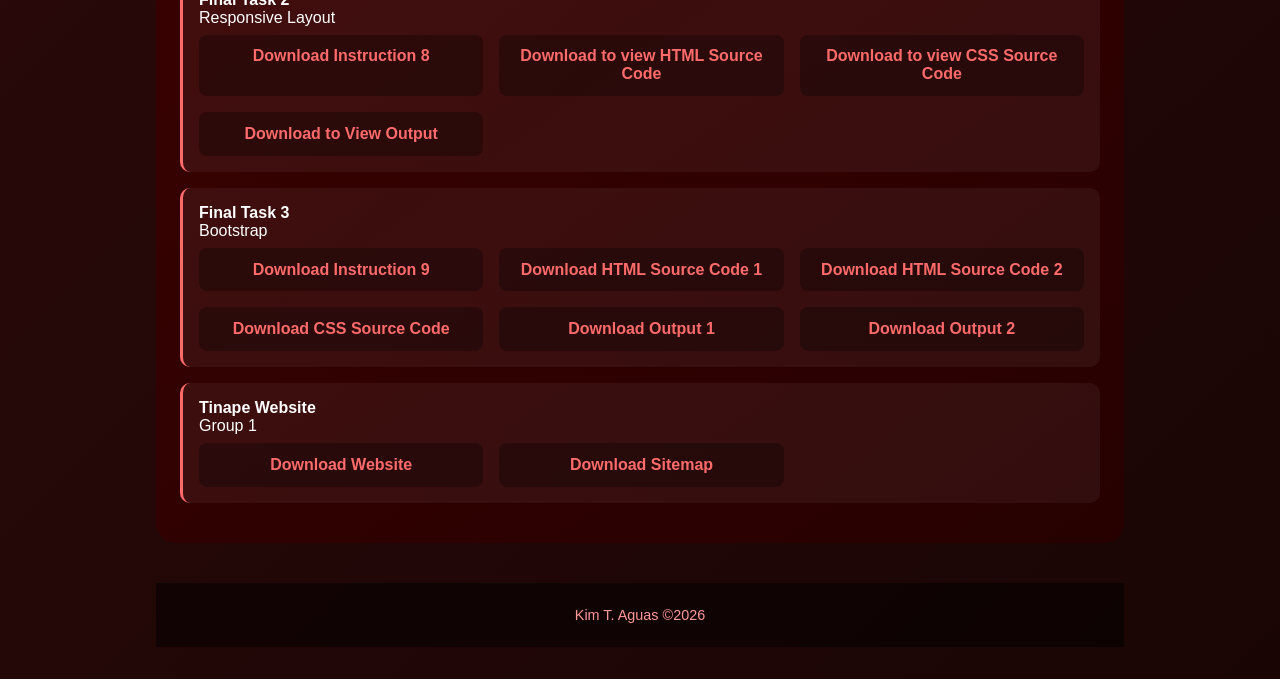
==== commit 3c821d27: "Update print statement from 'Hello' to 'Goodbye'" ====
--- a/index.html
+++ b/index.html
@@ -505,7 +505,7 @@
       <div class="contact-info">
         <p>Buensuceso, Arayat, Pampanga</p>
         <p>kaguas0615@iskwela.psau.edu.ph</p>
-        <p>+63 927 554 1543</p>
+        <p>+63 912 345 6789</p>
       </div>
     </div>
 
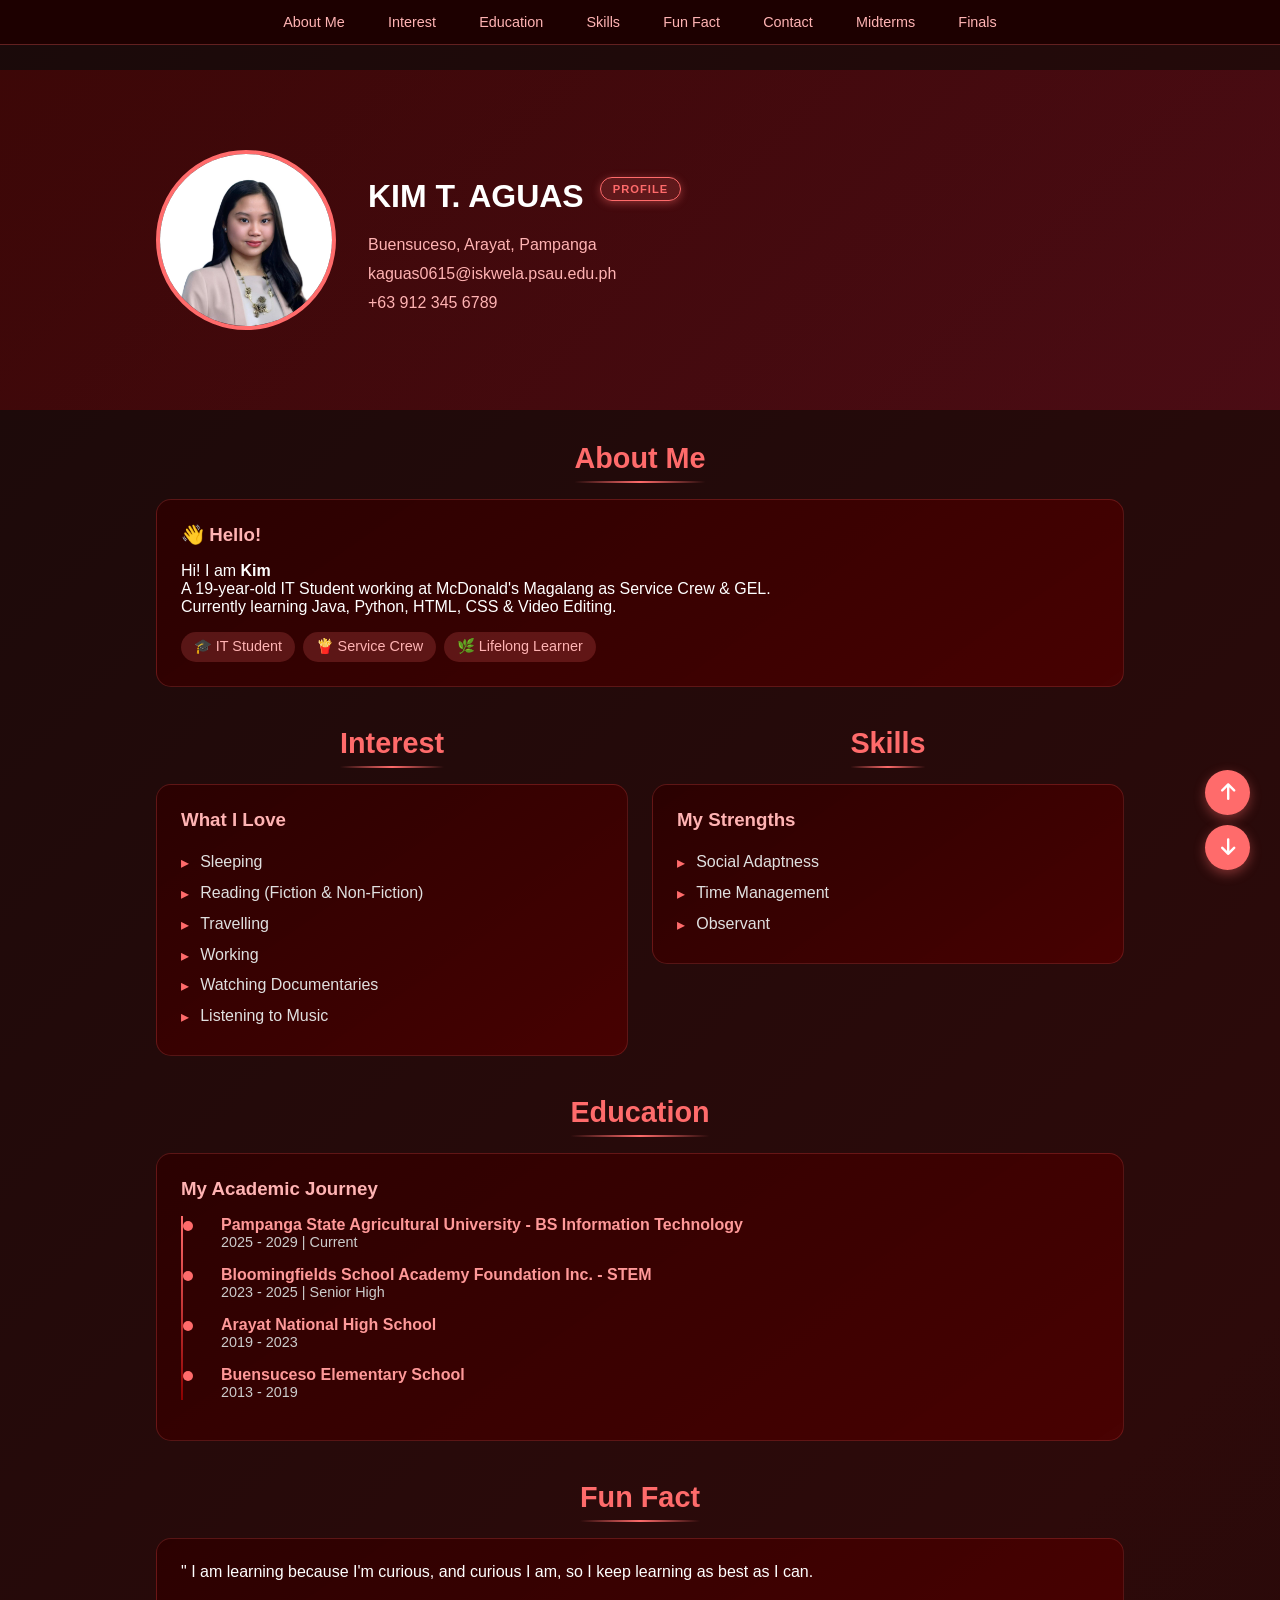
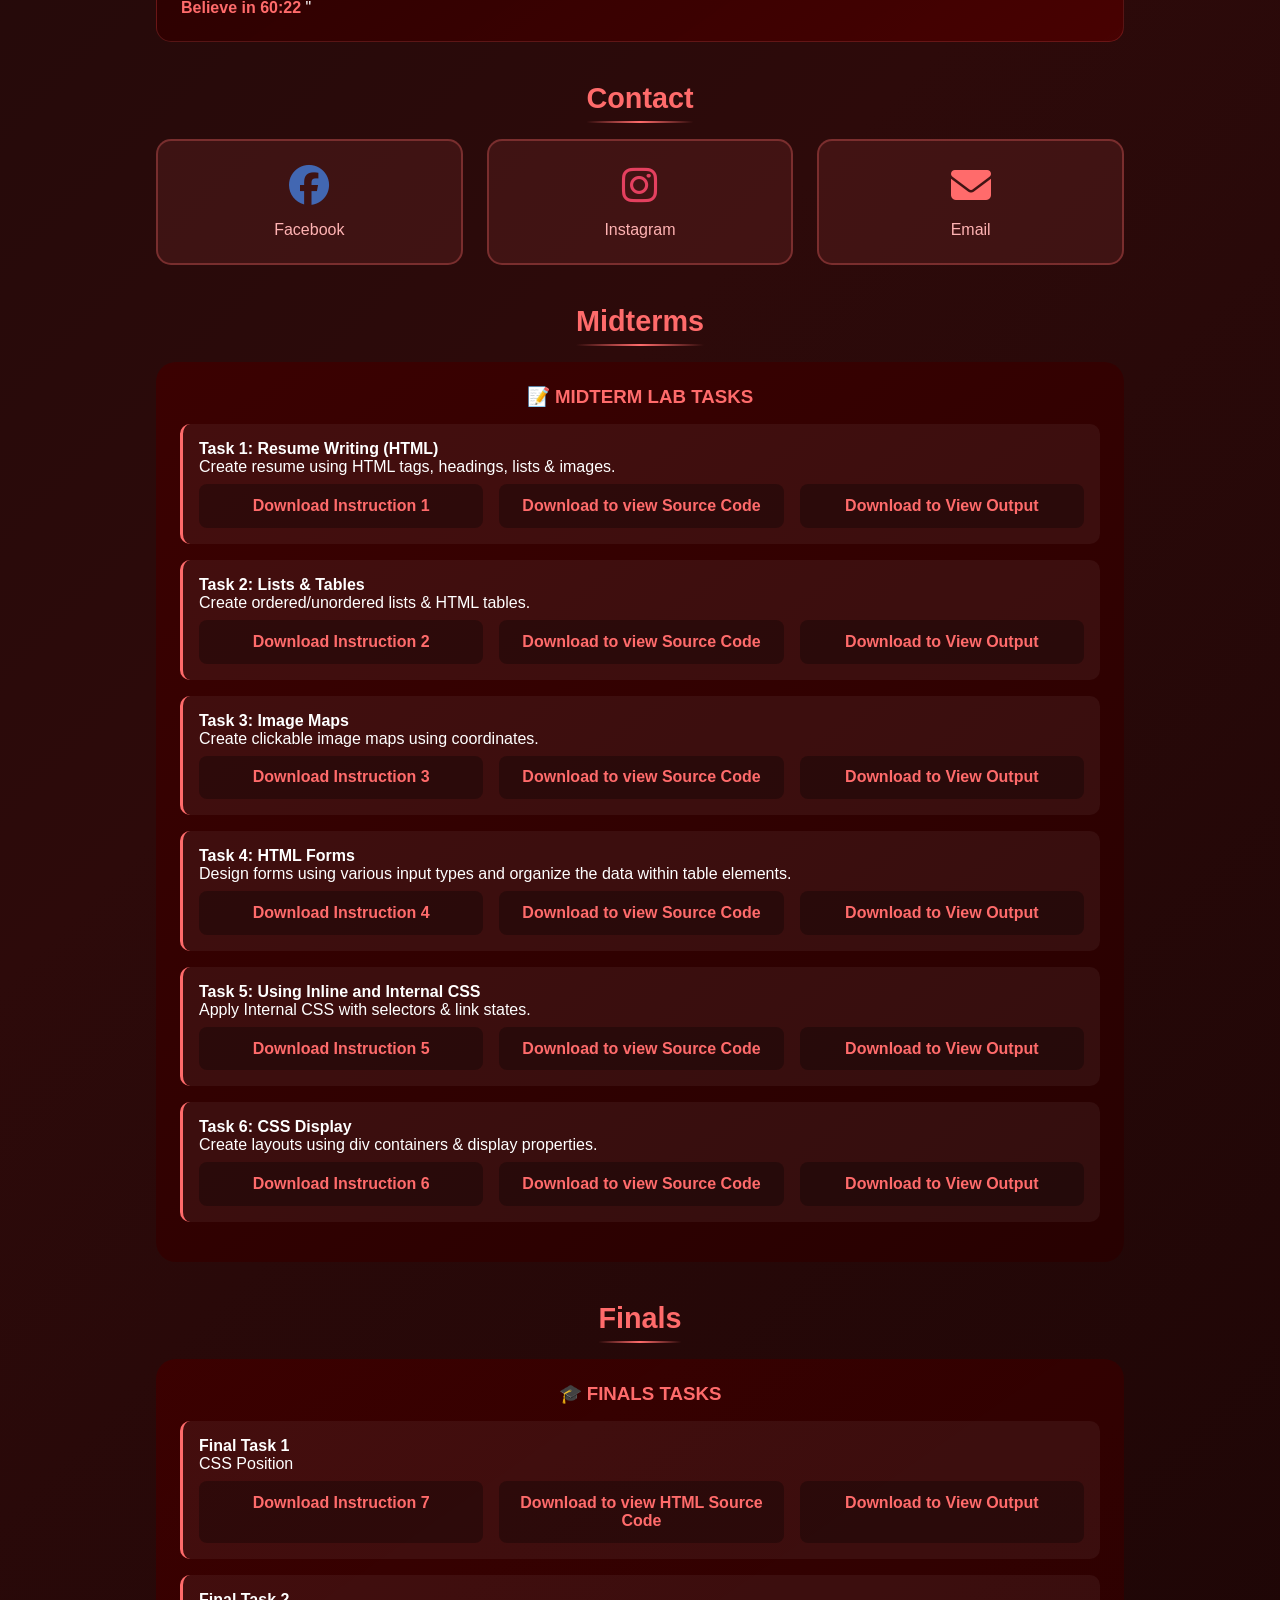
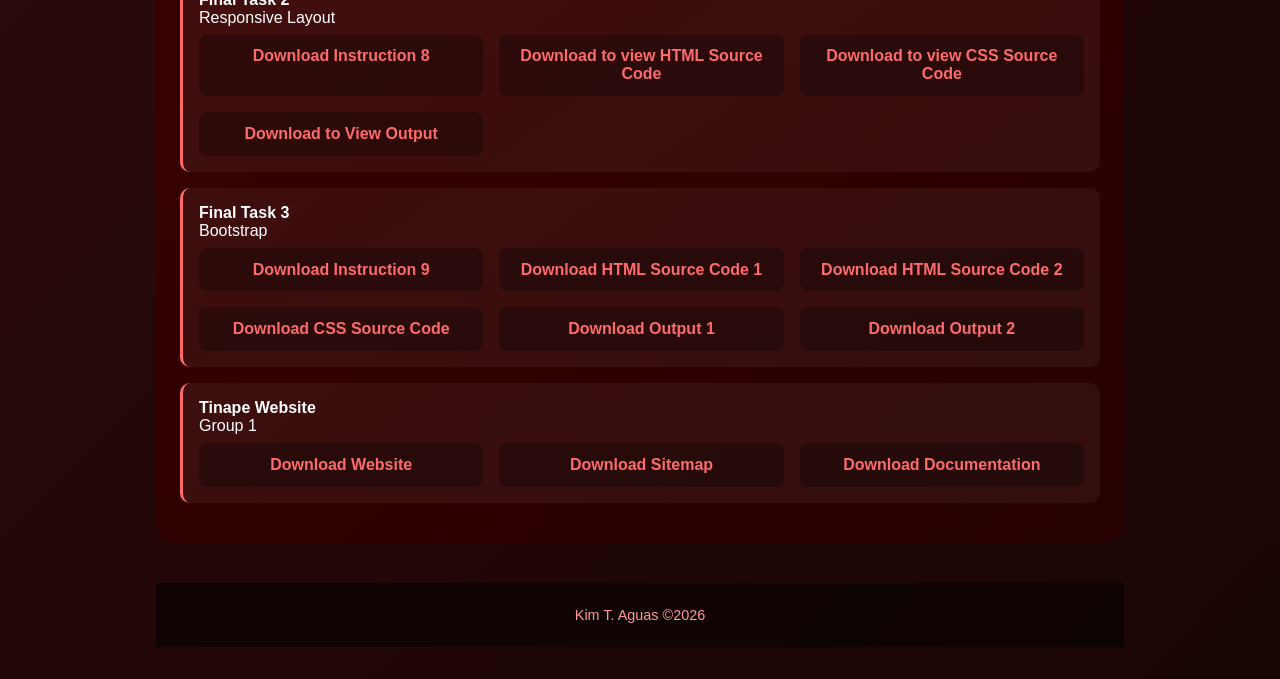
==== commit 14259f39: "Update index.html" ====
--- a/index.html
+++ b/index.html
@@ -823,6 +823,12 @@
                 Download Sitemap
             </a>
         </div>
+
+		<div class="meta-box">
+            <a href="https://drive.google.com/file/d/18T-2ZEv2RD-EpihyUxevxpDKn_gu49w9/view?usp=drive_link="_blank">
+				Download Documentation
+            </a>
+        </div>
     </div>
 </div>
 </section>
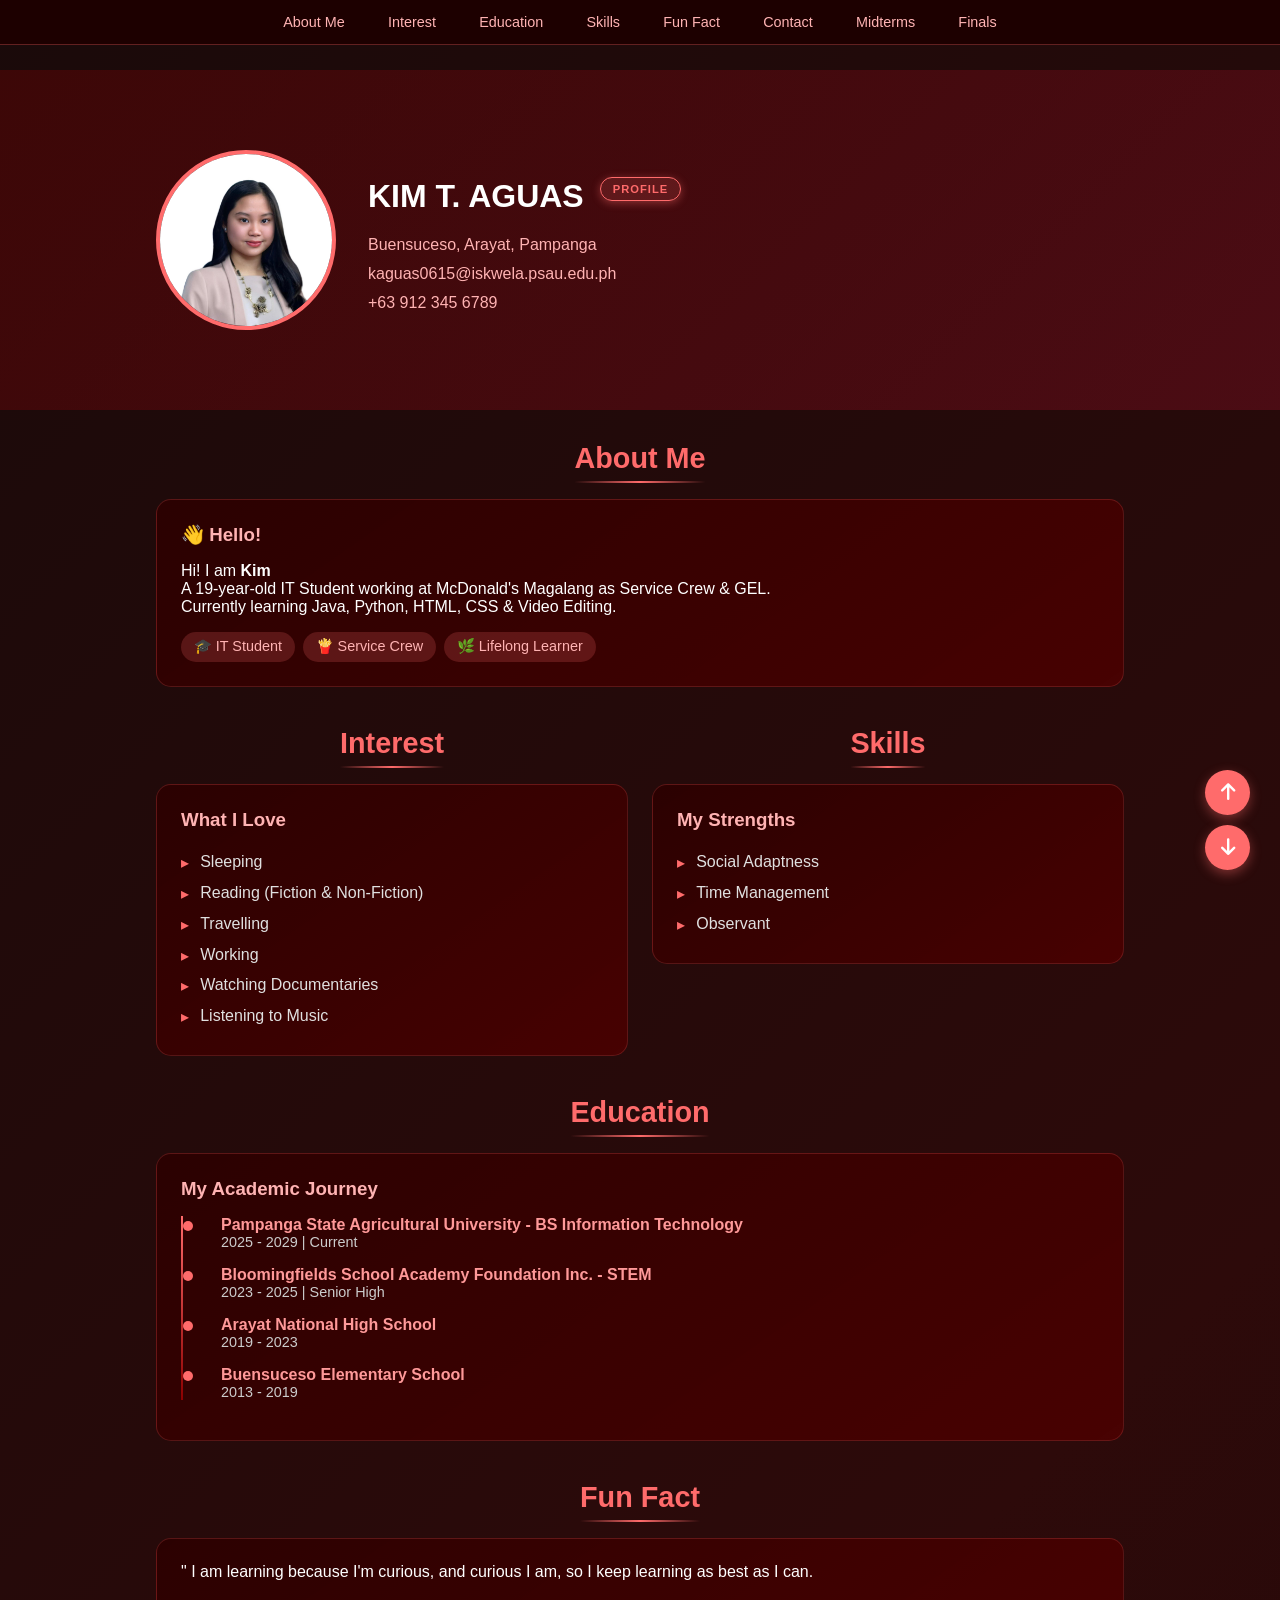
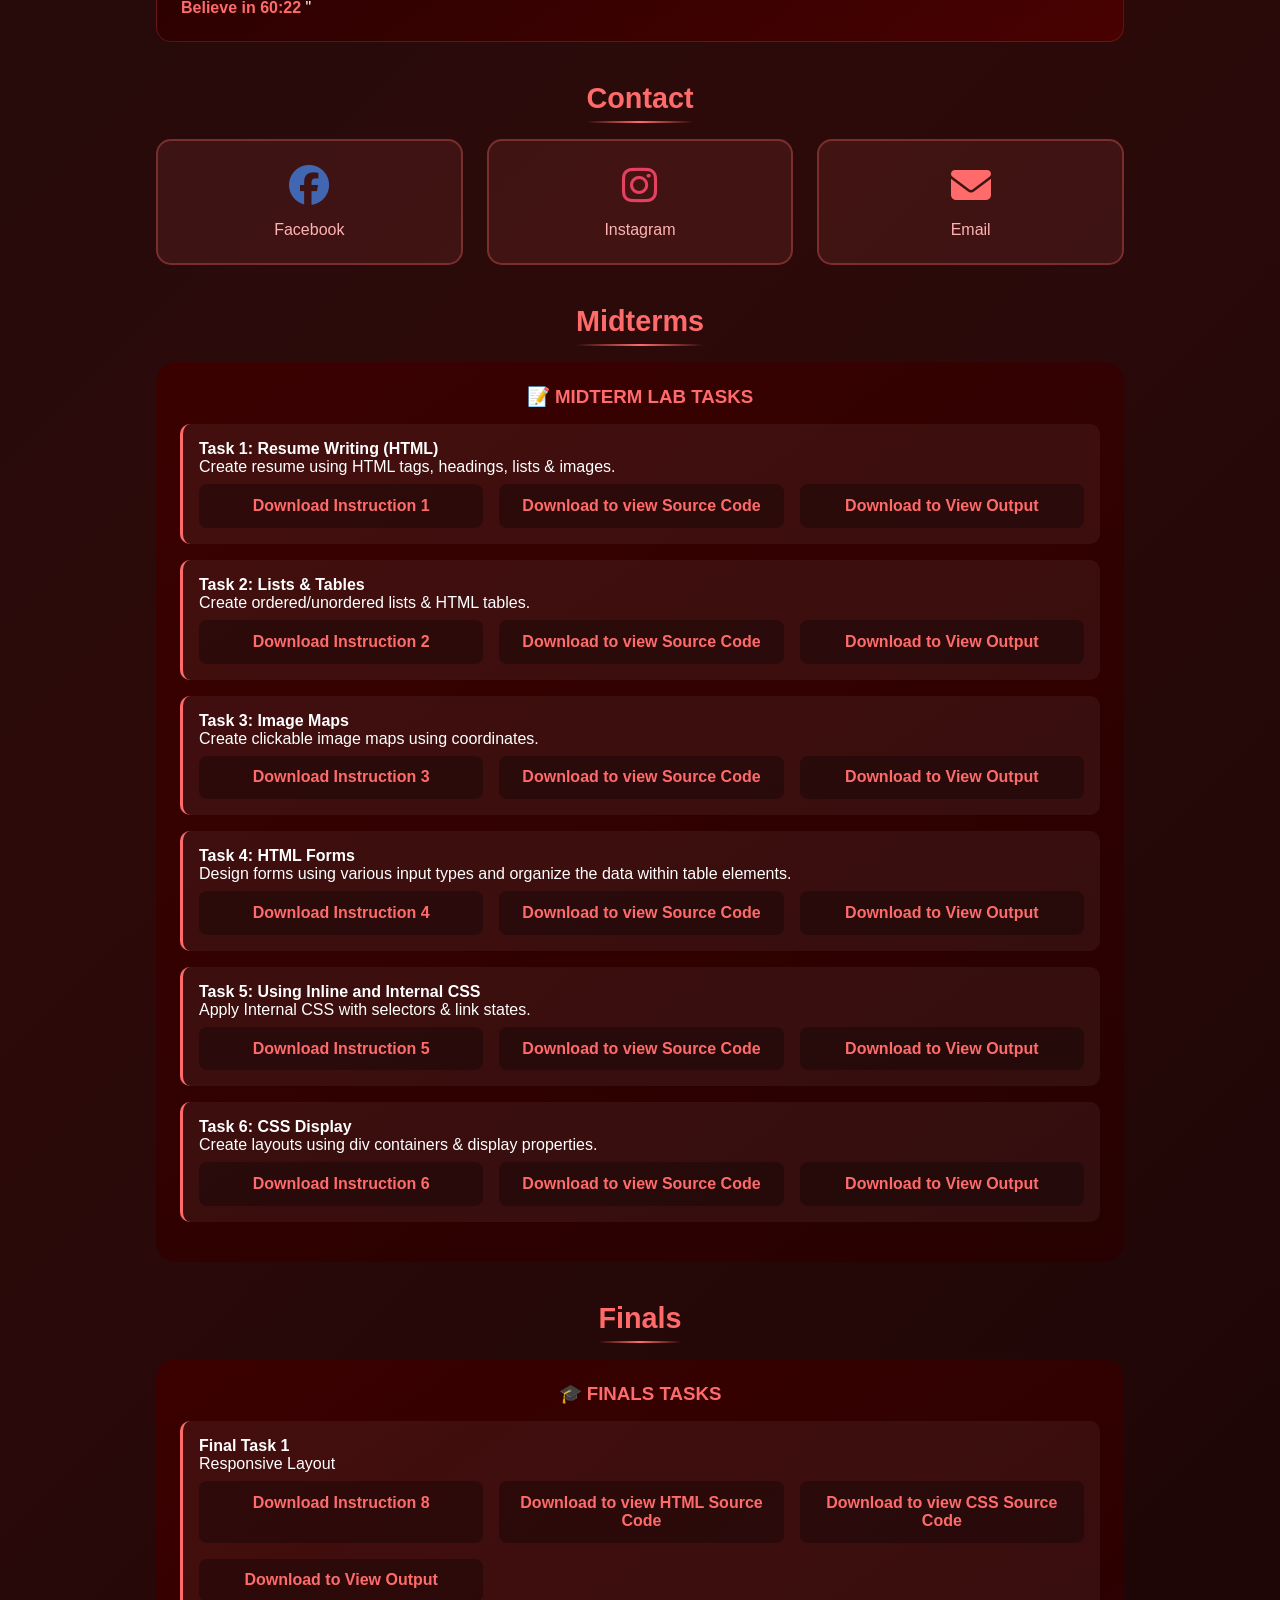
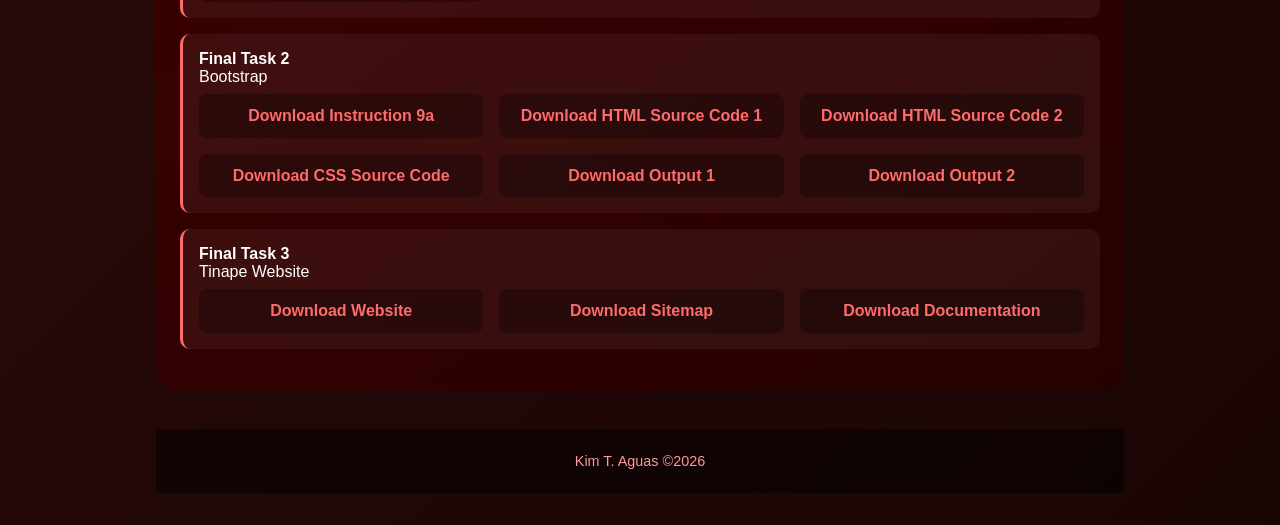
==== commit 004769e5: "Update index.html" ====
--- a/index.html
+++ b/index.html
@@ -3,7 +3,7 @@
 <head>
     <meta charset="UTF-8">
     <meta name="viewport" content="width=device-width, initial-scale=1.0">
-    <title>Kim Aguas - Personal Profile</title>
+    <title>Kim Aguas - Profile101</title>
     <link rel="stylesheet" href="https://cdnjs.cloudflare.com/ajax/libs/font-awesome/6.4.0/css/all.min.css">
     
     <style>
@@ -96,7 +96,7 @@
         /* --- Hero Section  --- */
        .hero {
             margin-top: 70px;
-            padding: 3rem 0; /* remove side padding */
+            padding: 3rem 0;
             background: linear-gradient(135deg, rgba(139, 0, 0, .3), rgba(220, 20, 60, .2));
         }
 
@@ -439,11 +439,11 @@
     }
 
     .grid-2 {
-        grid-template-columns: 1fr; /* ✅ stack */
+        grid-template-columns: 1fr; 
     }
 
     .meta-row {
-        grid-template-columns: 1fr; /* ✅ stack */
+        grid-template-columns: 1fr; 
     }
 
     .contact-grid {
@@ -730,23 +730,6 @@
         <!-- Final Task 1 -->
         <div class="project-container">
             <h4>Final Task 1</h4>
-            <p>CSS Position</p>
-            <div class="meta-row">
-                <div class="meta-box">
-                    <a href="CSS Positions.pptx" target="_blank">Download Instruction 7</a>
-                </div>
-                <div class="meta-box">
-                    <a href="PHOTOS/images/cssposition.photo.png" target="_blank">Download to view HTML Source Code</a>
-                </div>
-                <div class="meta-box">
-                    <a href="Position.html" target="_blank">Download to View Output</a>
-                </div>
-            </div>
-        </div>
-
-        <!-- Final Task 2 -->
-        <div class="project-container">
-            <h4>Final Task 2</h4>
             <p>Responsive Layout</p>
             <div class="meta-row">
                 <div class="meta-box">
@@ -764,15 +747,15 @@
             </div>
         </div>
 
-        <!-- Final Task 3 -->
-		<div class="project-container">
-    <h4>Final Task 3</h4>
+        <!-- Final Task 2 -->
+        		<div class="project-container">
+    <h4>Final Task 2</h4>
     <p>Bootstrap</p>
 
     <div class="meta-row">
         <div class="meta-box">
             <a href="PHOTOS/instructions/Finals Task 3 Integrating Boostrap in your web design workflow.docx.pdf" target="_blank">
-                Download Instruction 9
+                Download Instruction 9a
             </a>
         </div>
 
@@ -808,9 +791,11 @@
     </div>
 </div>
 
+        <!-- Final Task 3 -->
+		
 <div class="project-container">
-    <h4>Tinape Website</h4>
-    <p>Group 1</p>
+    <h4>Final Task 3</h4>
+    <p>Tinape Website</p>
     <div class="meta-row">
         <div class="meta-box">
             <a href="https://lorindavid.github.io/Tinap-/index.html" target="_blank">
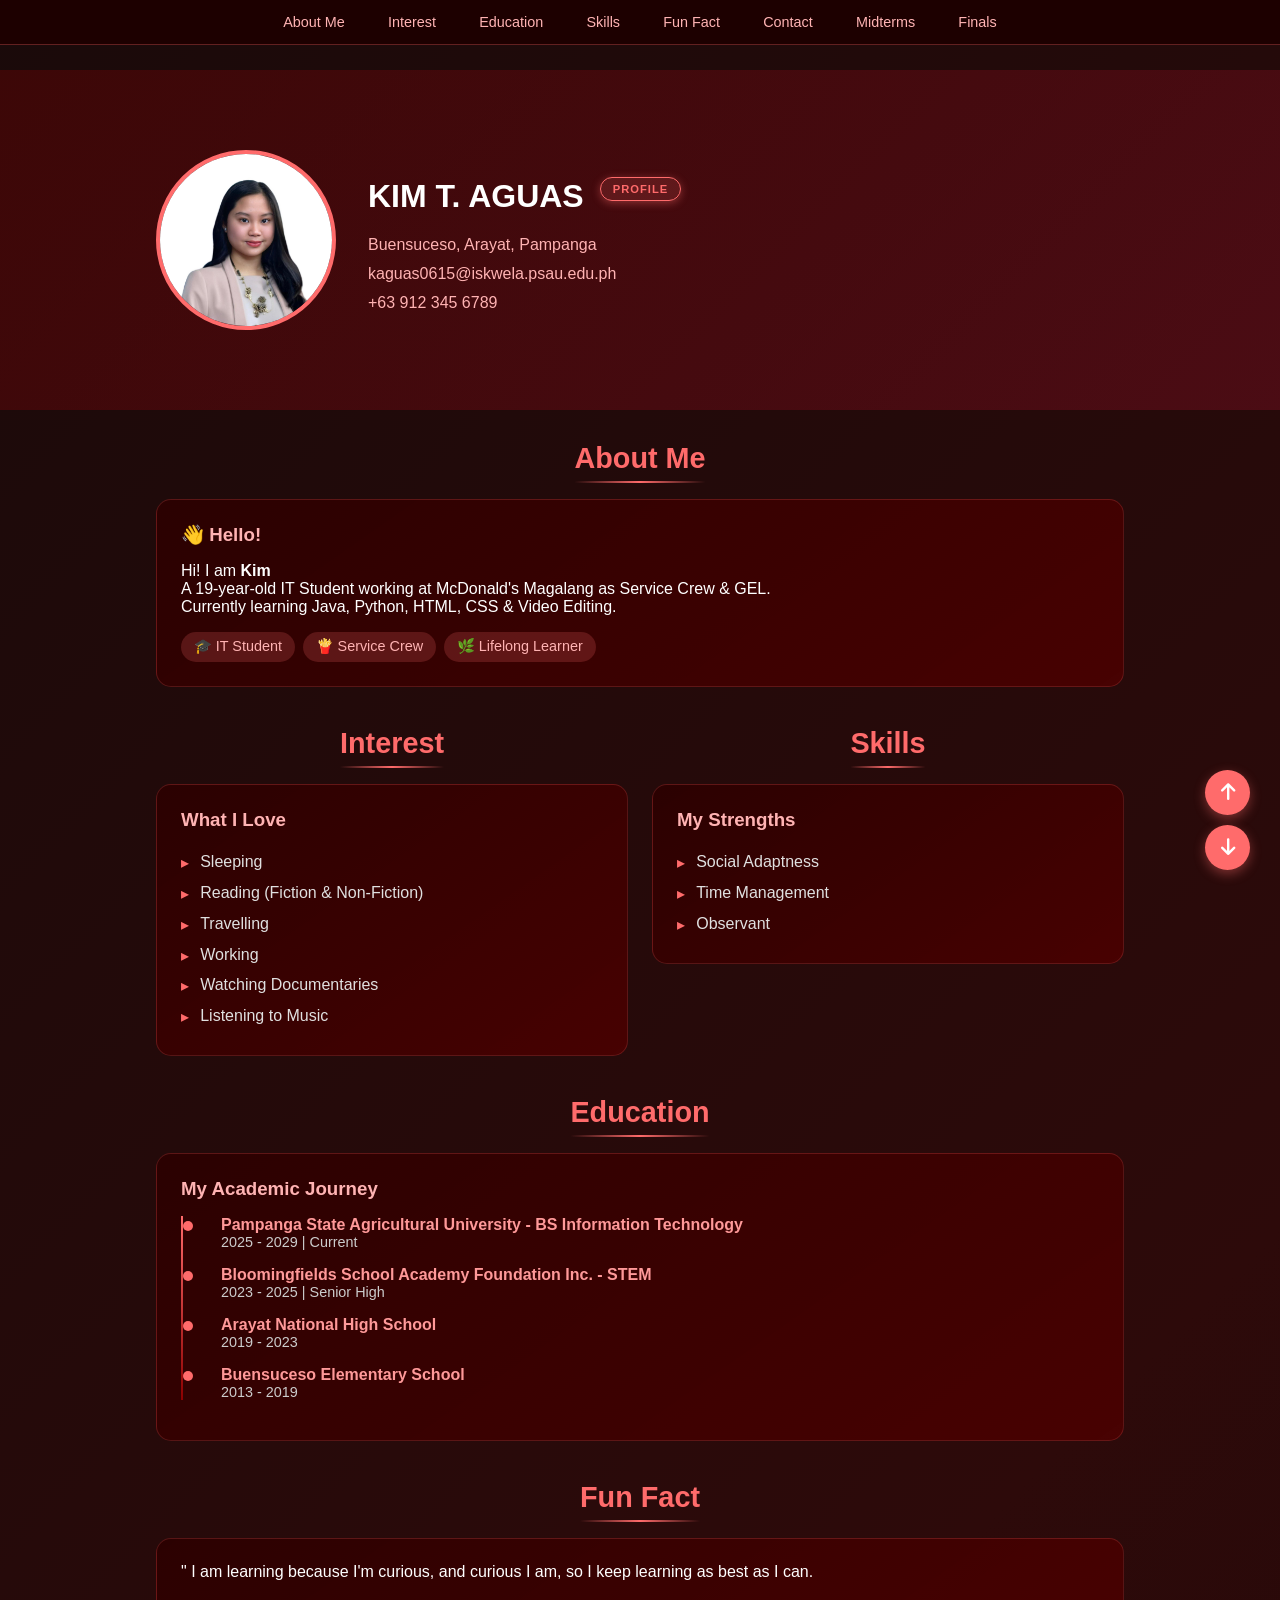
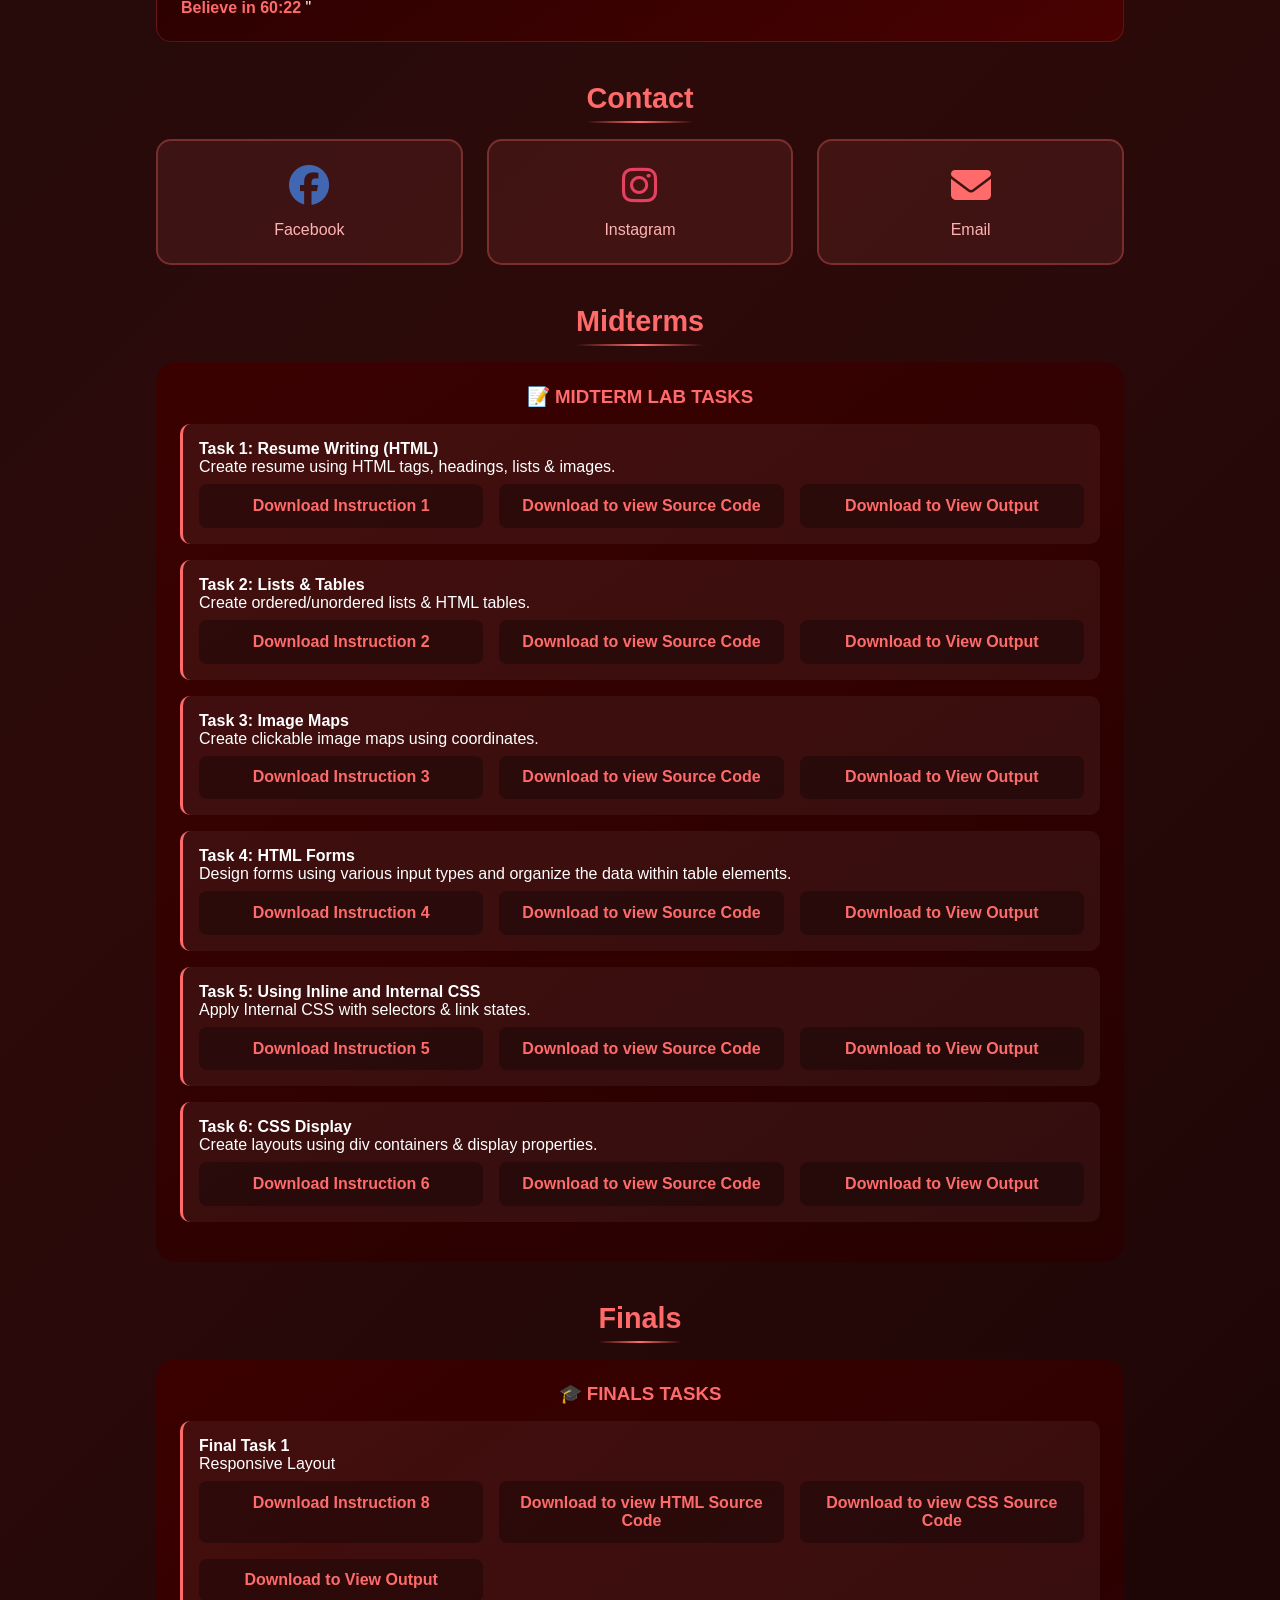
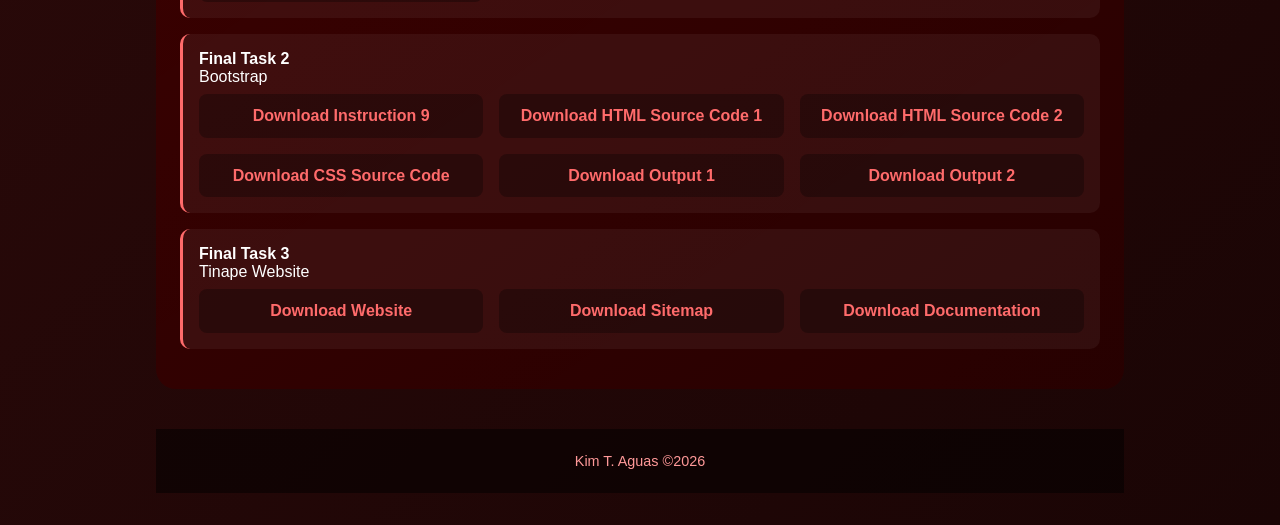
==== commit f9aa7e4d: "Update index.html" ====
--- a/index.html
+++ b/index.html
@@ -755,7 +755,7 @@
     <div class="meta-row">
         <div class="meta-box">
             <a href="PHOTOS/instructions/Finals Task 3 Integrating Boostrap in your web design workflow.docx.pdf" target="_blank">
-                Download Instruction 9a
+                Download Instruction 9
             </a>
         </div>
 
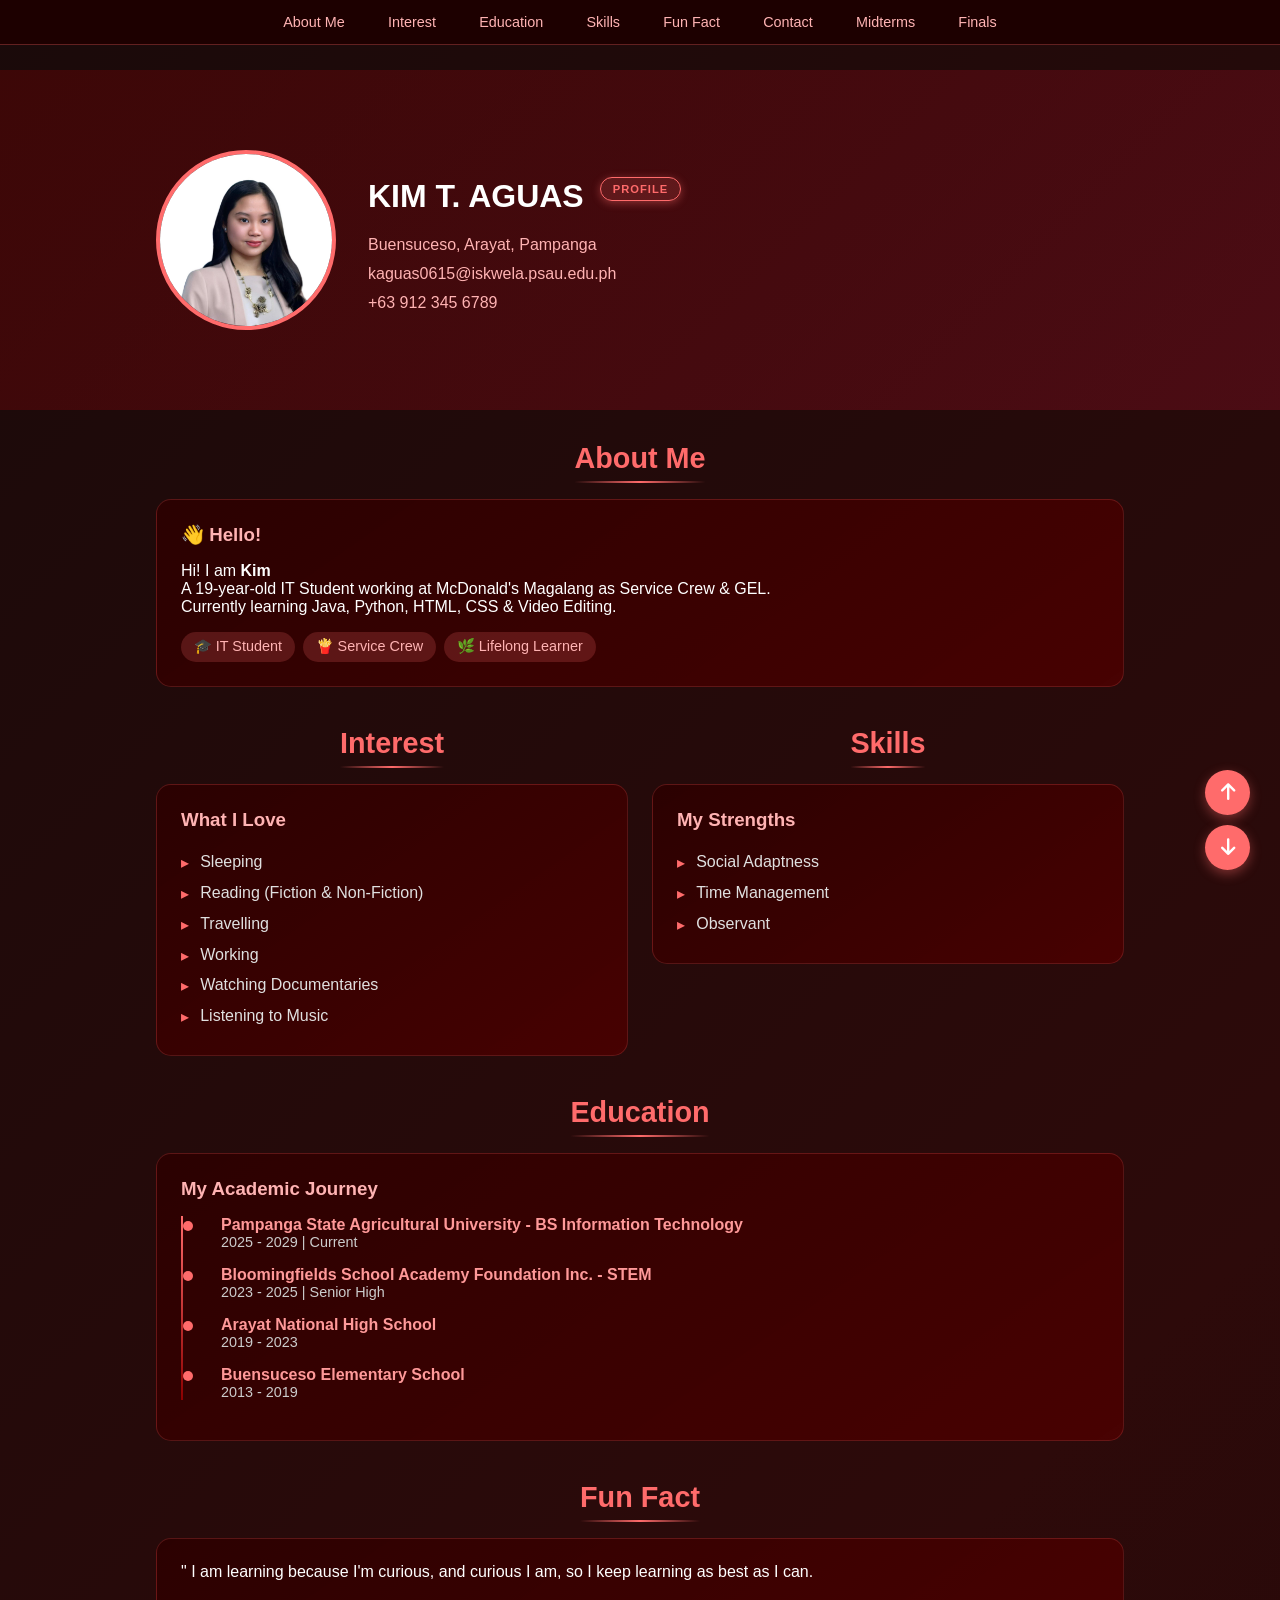
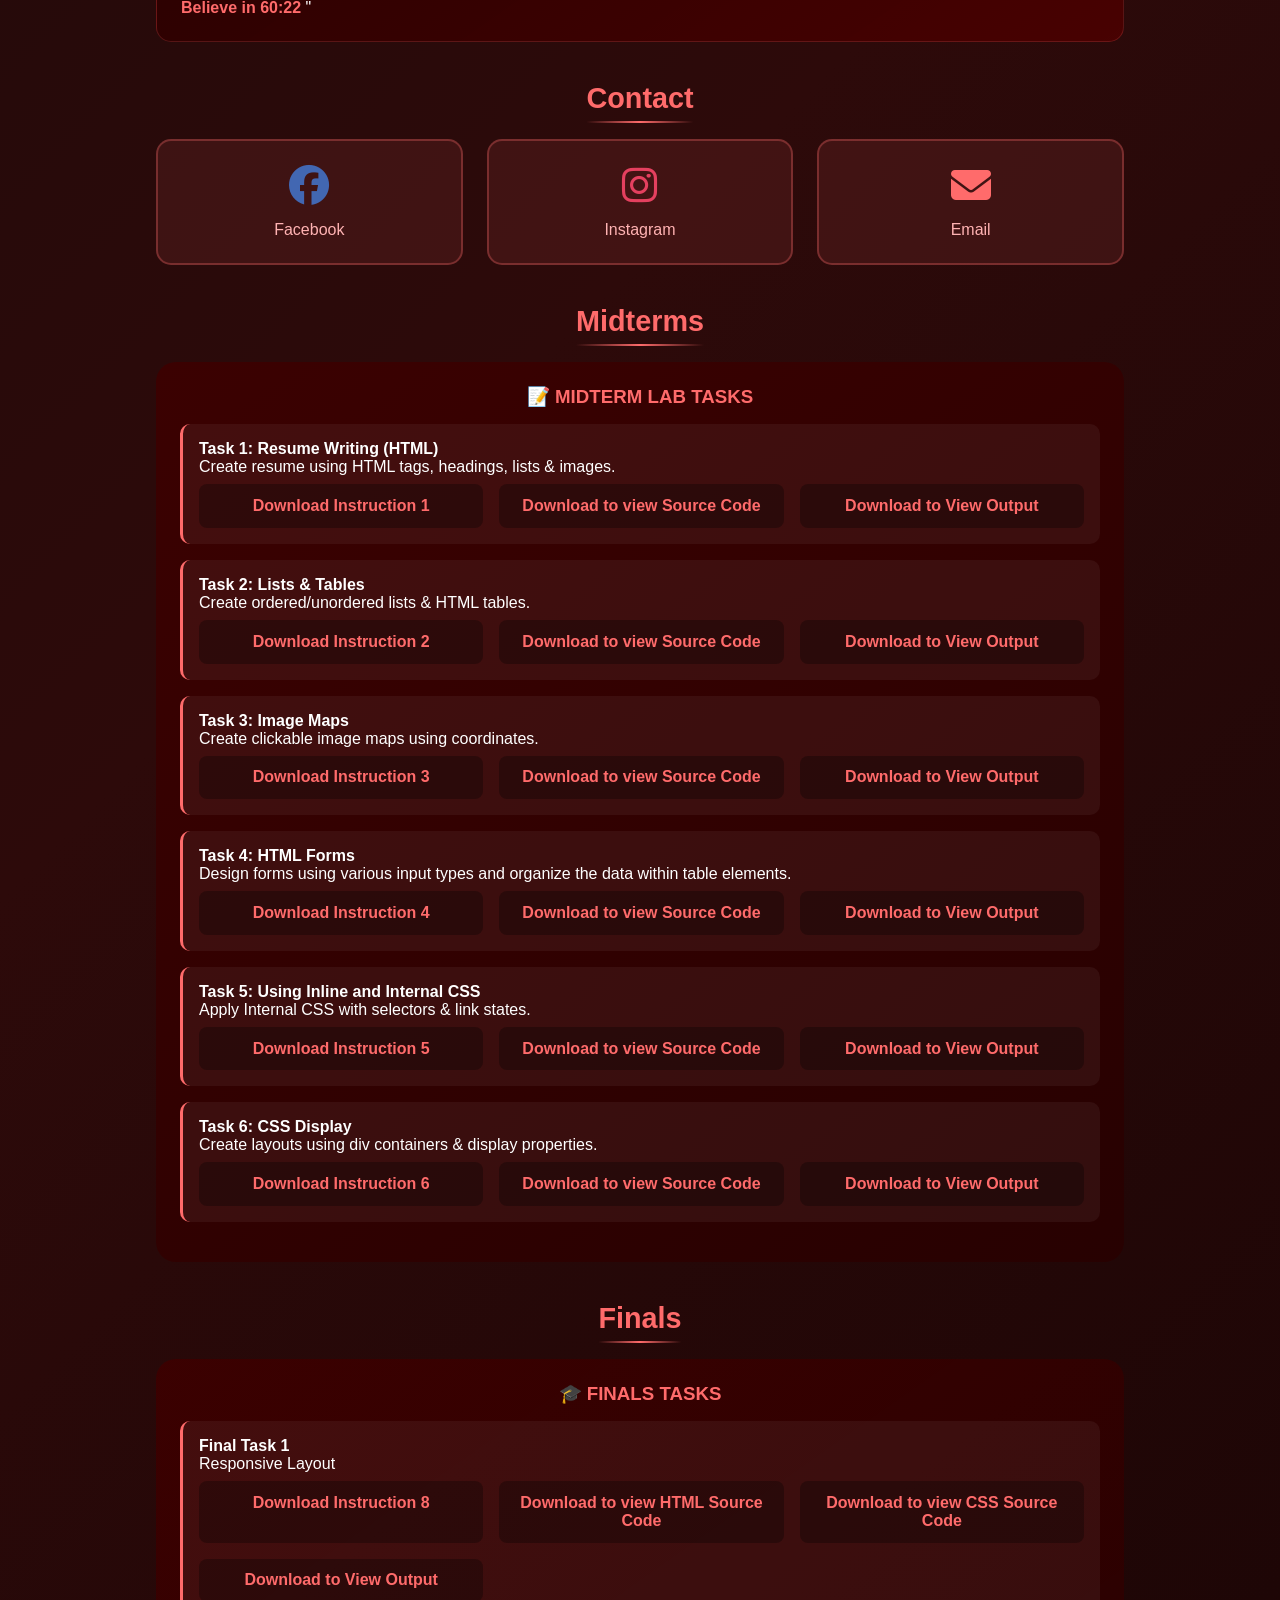
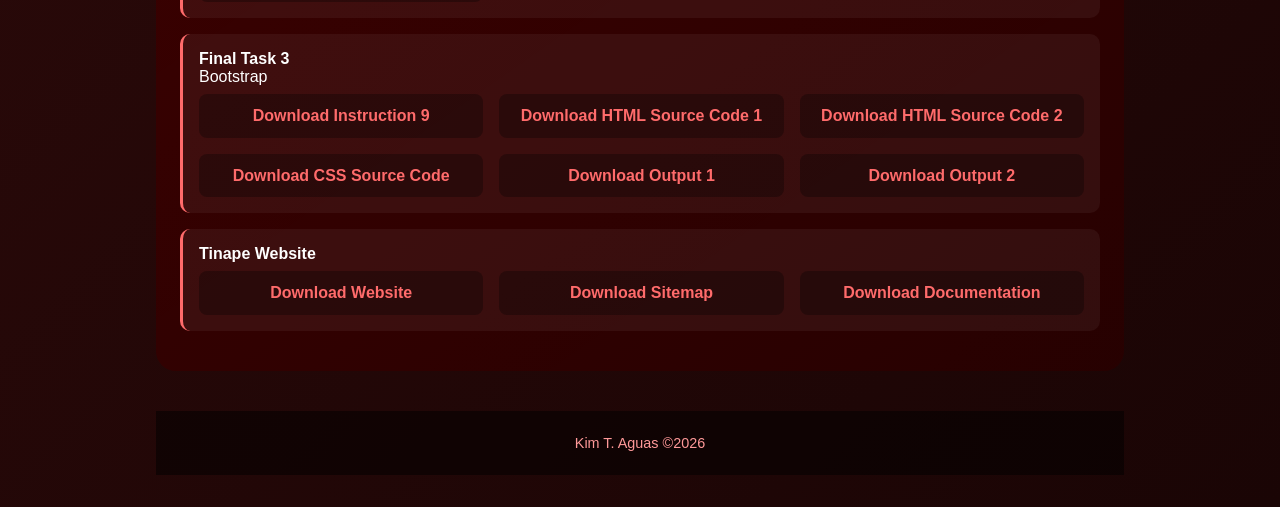
==== commit 86824e19: "Update index.html" ====
--- a/index.html
+++ b/index.html
@@ -749,7 +749,7 @@
 
         <!-- Final Task 2 -->
         		<div class="project-container">
-    <h4>Final Task 2</h4>
+    <h4>Final Task 3</h4>
     <p>Bootstrap</p>
 
     <div class="meta-row">
@@ -794,8 +794,7 @@
         <!-- Final Task 3 -->
 		
 <div class="project-container">
-    <h4>Final Task 3</h4>
-    <p>Tinape Website</p>
+    <h4>Tinape Website</h4>
     <div class="meta-row">
         <div class="meta-box">
             <a href="https://lorindavid.github.io/Tinap-/index.html" target="_blank">
